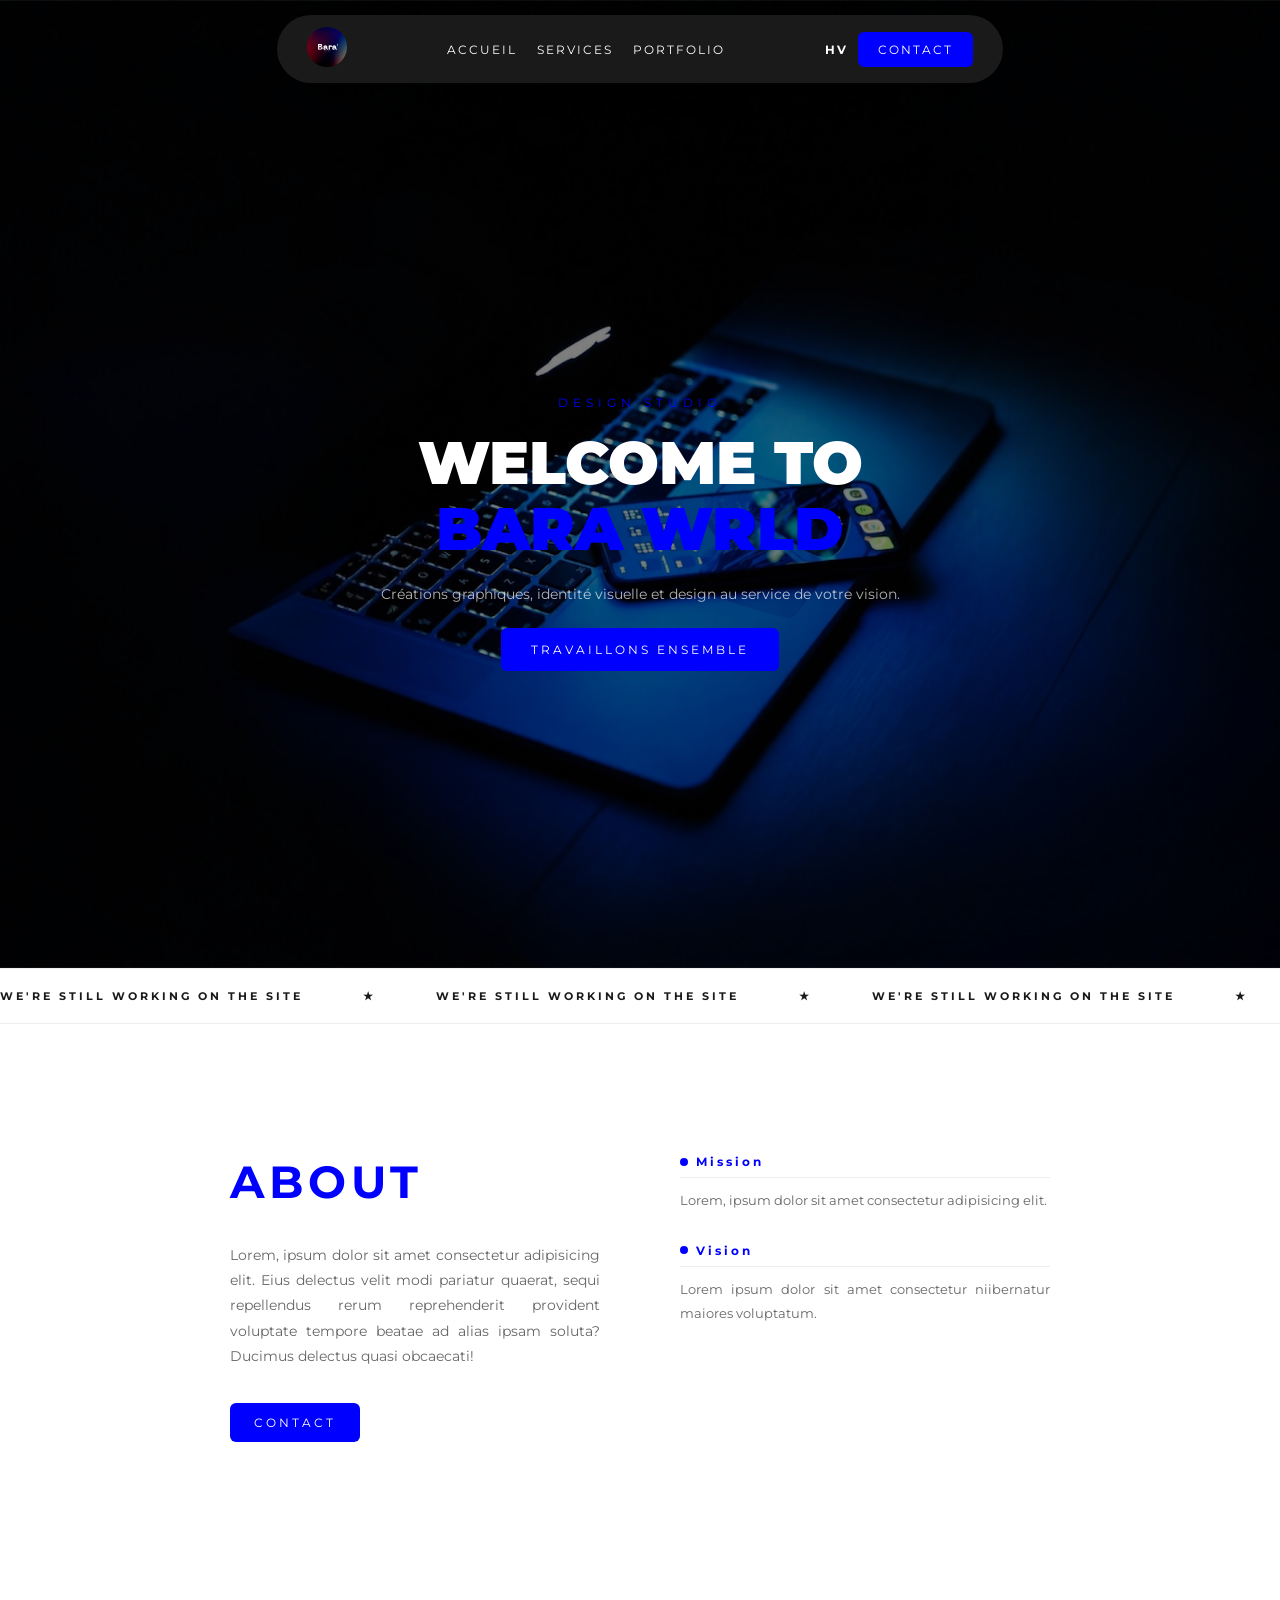
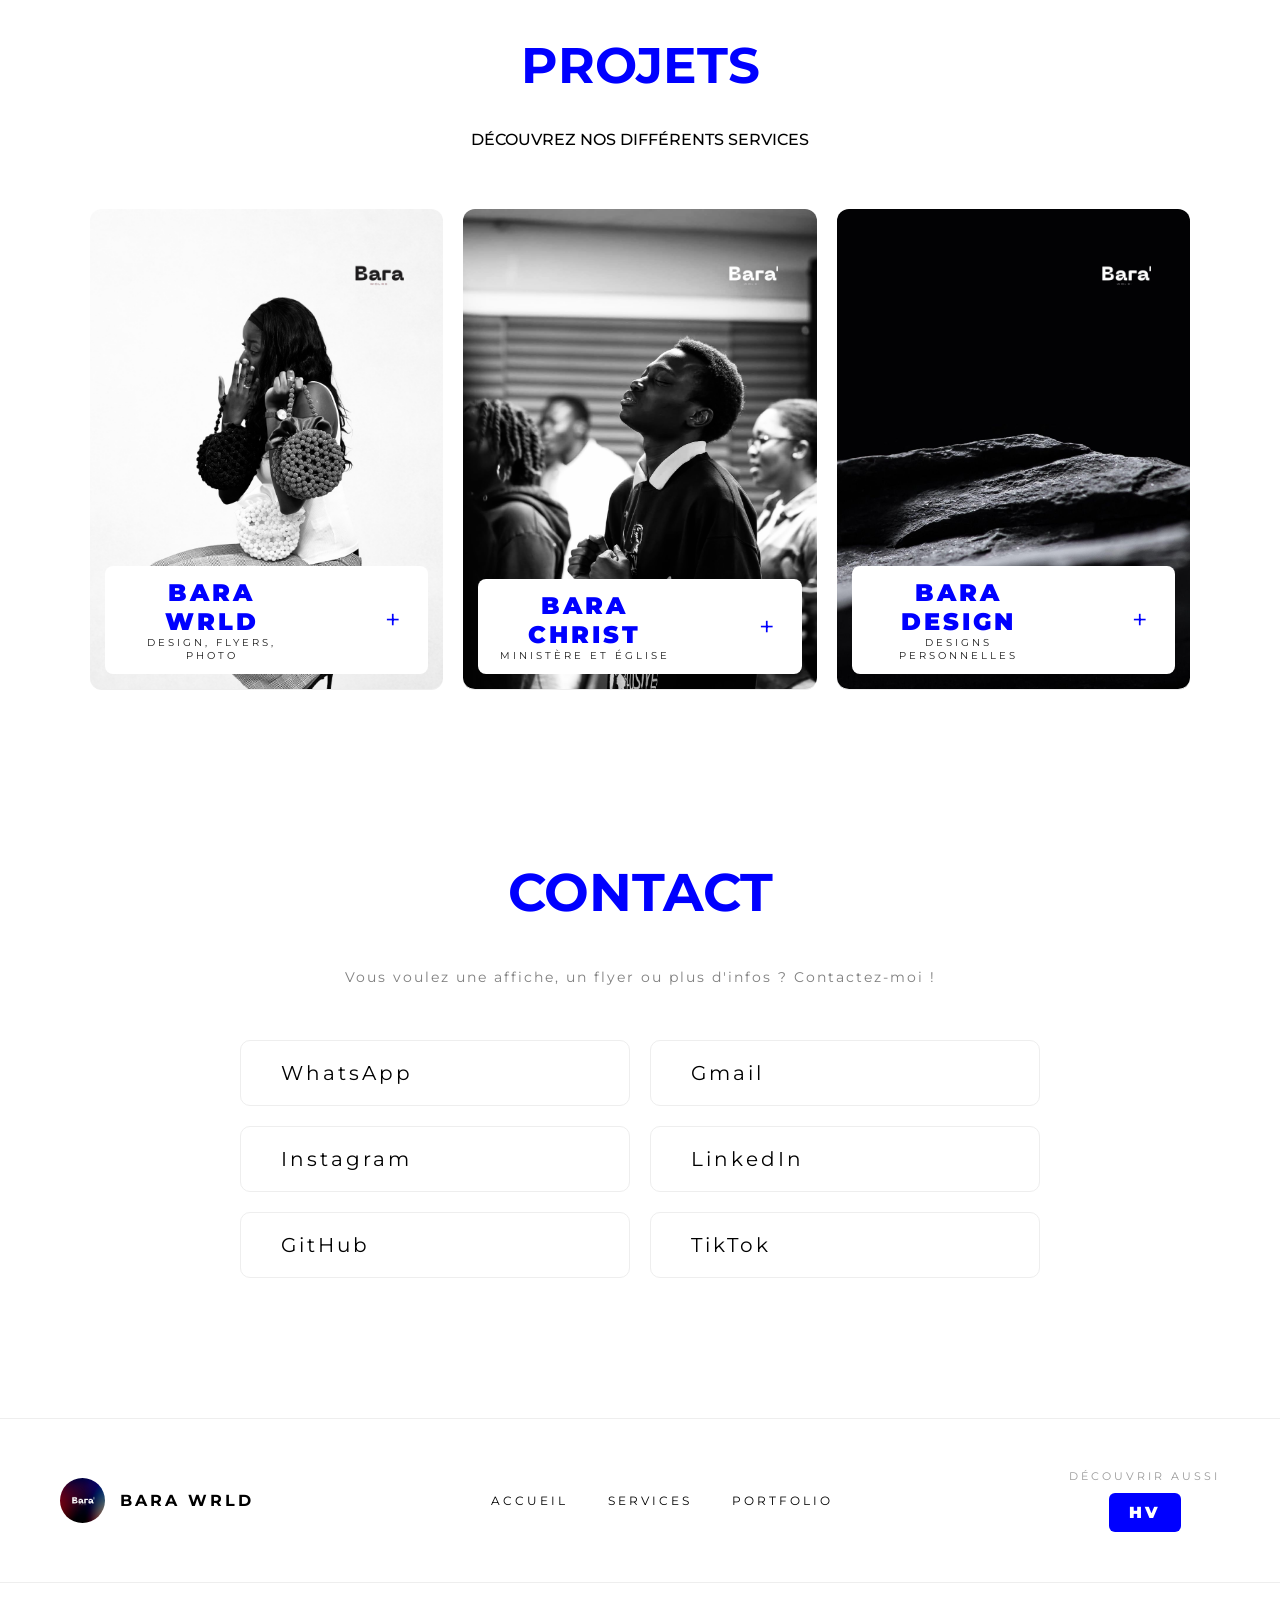
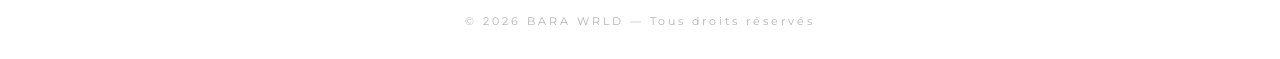
==== index.html @ fc86ab38 "ede" ====
<!DOCTYPE html>
<html lang="en">
<head>
    <meta charset="UTF-8">
    <meta name="viewport" content="width=device-width, initial-scale=1.0">
    <title>Document</title>
    <link rel="stylesheet" href="style.css">

    <link rel="preconnect" href="https://fonts.googleapis.com">
<link rel="preconnect" href="https://fonts.gstatic.com" crossorigin>
<link href="https://fonts.googleapis.com/css2?family=Montserrat:ital,wght@0,100..900;1,100..900&display=swap" rel="stylesheet">
</head>
<body>
    <header>
        <div class="top">
            <div class="nav-links">
                <div class="logo">
                    <a href="index.html"> <img src="images/Logo BARA - 1.png" alt=""></a>
                </div>
                <div class="navi">
                <a href="">ACCUEIL</a>
                <a href="">SERVICES</a>
                <a href="">PORTFOLIO</a>
            </div>
                <div class="nav-actions">
                    <a href="" class="nav-hv">HV</a>
                    <a href="" class="nav-contact">CONTACT</a>
                </div>
            </div>
        </div>
        
        
        

    <div class="top1">
        <div class="hero-left">
            <p class="hero-tag">DESIGN STUDIO</p>
            <h1>WELCOME TO<br><span>BARA WRLD</span></h1>
            <p class="hero-desc">Créations graphiques, identité visuelle et design au service de votre vision.</p>
            <a href="" class="hero-btn">TRAVAILLONS ENSEMBLE</a>
        </div>
     
    </div>
    
    
    
    </header>
    <div class="working-wrapper">
        <div class="working">
            <h3>WE'RE STILL WORKING ON THE SITE</h3>
            <h3>★</h3>
            <h3>WE'RE STILL WORKING ON THE SITE</h3>
            <h3>★</h3>
            <h3>WE'RE STILL WORKING ON THE SITE</h3>
            <h3>★</h3>
            <h3>WE'RE STILL WORKING ON THE SITE</h3>
            <h3>★</h3>
        </div>
    </div>
    
    <main>

        <div class="about">
            <div class="about-left">
                <h1>ABOUT</h1>
                <p class="text">
                    Lorem, ipsum dolor sit amet consectetur adipisicing elit. Eius delectus velit modi 
                    pariatur quaerat, sequi repellendus rerum reprehenderit provident voluptate tempore 
                    beatae ad alias ipsam soluta? Ducimus delectus quasi obcaecati!
                </p>
                <a href="" class="hidden">CONTACT</a>
            </div>
        
            <div class="about-right">
                <div class="mission">
                    <h6><span></span> Mission</h6>
                    <p>Lorem, ipsum dolor sit amet consectetur adipisicing elit.</p>
                </div>
                <div class="vision">
                    <h6><span></span> Vision</h6>
                    <p>Lorem ipsum dolor sit amet consectetur niibernatur maiores voluptatum.</p>
                </div>
            </div>

            <div class="view"><a href="" class="">CONTACT</a>
        </div>
    </div>
  <div class="projets">
    <h1>PROJETS</h1>
    <h4>Découvrez nos différents services</h4>
    <div class="sections-bara">

        <div class="bara-item bara">
          <div class="info">
            <div>
              <h4>BARA WRLD</h4>
              <p>DESIGN, FLYERS, PHOTO</p>
            </div>
            <a href="world.html" style="text-decoration: none;"> <span>+</span></a>
          </div>
          <img src="images/Photoroom_20260610_233926.PNG" alt="logo blanc">
        </div>
      
        <div class="bara-item barachurch">
          <div class="info">
            <div>
              <h4>BARA CHRIST</h4>
              <p>MINISTÈRE ET ÉGLISE</p>
            </div>
            <a href="church.html" style="text-decoration: none;"> <span>+</span></a>
          </div>
          <img src="images/Photoroom_20260610_222126.PNG" alt="logo blanc">
        </div>
      
        <div class="bara-item baradesign">
          <div class="info">
            <div>
              <h4>BARA DESIGN</h4>
              <p>DESIGNS PERSONNELLES</p>
            </div>
            <a href="design.html" style="text-decoration: none;"> <span>+</span></a>
          </div>
          <img src="images/Photoroom_20260610_222126.PNG" alt="logo blanc">
        </div>
      
      </div>

</div>
    <section class="contact" style="margin-top: 100px;" id="contact">
        <div class="titre">
            <h1>CONTACT</h1>
            <p class="contact-intro">Vous voulez une affiche, un flyer ou plus d'infos ? Contactez-moi !</p>
        </div>
        <div class="contact-content">
            <a href="https://wa.me/221XXXXXXXXX" target="_blank" class="contact-link">
                <i class="fa-brands fa-whatsapp"></i>
                <span>WhatsApp</span>
            </a>
            <a href="mailto:ton@gmail.com" target="_blank" class="contact-link">
                <i class="fa-regular fa-envelope"></i>
                <span>Gmail</span>
            </a>
            <a href="https://instagram.com/toncompte" target="_blank" class="contact-link">
                <i class="fa-brands fa-instagram"></i>
                <span>Instagram</span>
            </a>
            <a href="https://linkedin.com/in/toncompte" target="_blank" class="contact-link">
                <i class="fa-brands fa-linkedin"></i>
                <span>LinkedIn</span>
            </a>
            <a href="https://github.com/hilarionv" target="_blank" class="contact-link">
                <i class="fa-brands fa-github"></i>
                <span>GitHub</span>
            </a>
            <a href="https://www.tiktok.com" target="_blank" class="contact-link">
                <i class="fa-brands fa-tiktok"></i>
                <span>TikTok</span>
            </a>
        </div>
    </section>
    

    
</main>
<footer>
    <div class="footer-top">
        <div class="footer-brand">
            <img src="images/Logo BARA - 1.png" alt="Bara">
            <h3>BARA WRLD</h3>
        </div>
        <div class="footer-nav">
            <a href="">ACCUEIL</a>
            <a href="">SERVICES</a>
            <a href="">PORTFOLIO</a>
        </div>
        <div class="footer-hv">
            <p>DÉCOUVRIR AUSSI</p>
            <a href="https://hilarionv.github.io/PORTFOLIO/" target="_blank" class="footer-hv-link">
                <span>HV</span>
            </a>
        </div>
    </div>
    <div class="footer-copy">
        <p>© 2026 BARA WRLD — Tous droits réservés</p>
    </div>
</footer>

    <script src="script.js"></script>
</body>
</html>
---- style.css ----
header {

  color: black;
  position: relative;
  background-image: url(Photoroom_20260611_084035.PNG);
  background-position: center;
  background-repeat: no-repeat;
  background-size: cover;
  margin: 0;
 

}
header::before {
    content: '';
    position: absolute;
    inset: 0;
    background-color: rgba(0,0,0,0.5);
    z-index: 1;
}


body {


    font-family: "Montserrat", sans-serif;
    margin: 0;
  
  }

  .top {
    display: flex;
    justify-content: center;
    align-items: center;
    padding: 15px 30px;
    position: relative;
    z-index: 2;
}

.navi {
    display: flex;
    justify-content: center;
    align-items: center;
    gap: 20px;
}

.nav-links {
    display: flex;
    align-items: center;
    gap: 100px;
    background-color: #1a1a1a;
    padding: 12px 30px;
    border-radius: 50px;
    justify-content: space-around;
}

.logo img {
    height: 40px;
    border-radius: 100%;
}

.nav-links a {
    text-decoration: none;
    color: white;
    font-size: 12px;
    letter-spacing: 2px;
}

.nav-links a:hover {
    color: blue;
}

.nav-actions {
    display: flex;
    gap: 10px;
    align-items: center;
}

.nav-hv {
    text-decoration: none;
    color: black;
    font-size: 13px;
    font-weight: 700;
    letter-spacing: 2px;
}

.nav-contact {
    text-decoration: none;
    padding: 10px 20px;
    background-color: blue;
    color: white;
    font-size: 12px;
    letter-spacing: 2px;
    border-radius: 6px;
}


.top1 {
    display: flex;
    flex-direction: column;
    align-items: center;
    text-align: center;
    padding: 30px;
    min-height: 90vh;
    justify-content: center;
    z-index: 2;
    position: relative;
}

.hero-left {
    display: flex;
    flex-direction: column;
    align-items: center;
    gap: 20px;
    max-width: 600px;
}


.hero-tag {
    color: blue;
    font-size: 12px;
    letter-spacing: 5px;
    margin: 0;
}

.hero-left h1 {
    font-size: 60px;
    font-weight: 900;
    margin: 0;
    line-height: 1.1;
    color: white;
}

.hero-left h1 span {
    color: blue;
}

.hero-desc {
    color: rgba(255,255,255,0.7);
    font-size: 14px;
    line-height: 1.8;
    margin: 0;
}

.hero-btn {
    text-decoration: none;
    padding: 14px 30px;
    background-color: blue;
    color: white;
    font-size: 12px;
    letter-spacing: 3px;
    border-radius: 6px;
    width: fit-content;
}



.voir-plus {
    text-decoration: none;
    color: blue;
    font-size: 12px;
    letter-spacing: 3px;
}

.working-wrapper {
    overflow: hidden;
    width: 100%;
    padding: 20px 0;
    border-top: 1px solid #eee;
    border-bottom: 1px solid #eee;
}

.working {
    display: flex;
    gap: 60px;
    animation: scroll-working 10s linear infinite;
    width: max-content;
}

.working h3 {
    color: #1a1a1a;
    font-size: 11px;
    letter-spacing: 3px;
    white-space: nowrap;
    margin: 0;
}

@keyframes scroll-working {
    0% { transform: translateX(0); }
    100% { transform: translateX(-50%); }
}

.about {
    display: flex;
    gap: 0;
    max-width: 900px;
    margin: 80px auto;
    border-radius: 16px;
    overflow: hidden;
    text-align: justify;
}

/* ── Colonne gauche ── */
.about-left {
    flex: 1;
    padding: 50px 40px;
    display: flex;
    flex-direction: column;
    gap: 20px;
}

.about-left h1 {
    font-size: 45px;
    letter-spacing: 5px;
    color: blue;
    margin: 0;
}

.about-left .text {
    font-size: 14px;
    line-height: 1.8;
    color: rgba(0, 0, 0, 0.6);
}

.about-left a {
    text-decoration: none;
    color: white;
    background-color: blue;
    font-size: 12px;
    letter-spacing: 3px;
    padding: 12px 24px;
    border-radius: 6px;
    width: fit-content;
}

/* ── Colonne droite ── */
.about-right {
    flex: 1;
    padding: 50px 40px;
    display: flex;
    flex-direction: column;
    gap: 30px;
}

.mission, .vision {
    display: flex;
    flex-direction: column;
    gap: 10px;
}

.mission h6, .vision h6 {
    font-size: 12px;
    letter-spacing: 3px;
    color: blue;
    margin: 0;
    display: flex;
    align-items: center;
    gap: 8px;
    border-bottom: 1px solid #eee;
    padding-bottom: 8px;
}

/* Point décoratif sur les titres */
.mission h6 span, .vision h6 span {
    width: 8px;
    height: 8px;
    background-color: blue;
    border-radius: 50%;
    display: inline-block;
    flex-shrink: 0;
}

.mission p, .vision p {
    font-size: 13px;
    line-height: 1.9;
    color: rgba(0, 0, 0, 0.6);
    margin: 0;
}
.projets {
    display: flex;
    justify-content: center;
    align-self: center;
    flex-direction: column;
    padding: 30px;
    text-align: center;
}

.projets h1 {
    font-size: 50px;
color: blue;
}

.projets h4 {
 font-weight: 500;
margin-top: 0px;
margin-bottom: 60px;
text-transform: uppercase;
}

/* ── Conteneur principal ── */
.sections-bara {
    display: flex;
    gap: 20px;
    padding: 0 60px;
}

/* ── Style commun aux 3 cartes ── */
.bara-item {
    flex: 1;
    height: 400px;
    display: flex;
    justify-content: space-between;
    align-items: center;
    padding: 40px 60px;
    border-bottom: 1px solid #eee;
    cursor: pointer;
    transition: background-color 0.3s;
    margin-bottom: 40px;
    width: 80%;
    position: relative;
    background-size: cover;
    background-position: center;
    border-radius: 12px; /* ou la valeur que tu veux */
    overflow: hidden; /* ← ça force le ::before et l'image à respecter les coins arrondis */

}

/* Overlay sombre */
.bara-item::before {
    content: '';
    position: absolute;
    inset: 0;
   
}

.bara-item:hover {
    background-color: #f5f5f5;
}

/* ── Images de fond spécifiques ── */
.bara      { background-image: url('images/IMG_2752.jpg'); }
.barachurch { background-image: url('images/f4ebdd49-1372-4c8f-9773-3c4ffc8bb5b9.jpg'); }
.baradesign { background-image: url('images/IMG_4699.JPG'); }

.info {
    position: absolute;
    bottom: 15px;
    left: 15px;
    right: 15px;
    z-index: 2;
    display: flex;
    flex-direction: row; /* ← vérifie que c'est row et pas column */
    justify-content: space-between;
    align-items: center;
    padding: 12px 15px;
    border-radius: 8px;
    gap: 70px;
    background-color: white;
}

.info h4 {
    font-size: 24px;
    font-weight: 900;
    margin: 0;
    letter-spacing: 3px;
    color: blue;
}

.info p {
    font-size: 10px;
    letter-spacing: 3px;
    color: #1a1a1a; /* ← était rgba(255,255,255,0.7) */
    margin: 0;
}

.info span {
    font-size: 27px;
    color: blue;
    background-color: white;
    border-radius: 50%;
    width: 40px;
    height: 40px;
    display: flex;
    align-items: center;
    justify-content: center;
    flex-shrink: 0;
}

.bara-item img {
    position: absolute;
    top: 15px;
    right: 15px;
    z-index: 2;

    height: 100px; /* ajuste selon la taille de ton logo */
}






















.titre {
    text-align: center;
    font-size: 35px;
    color: blue;
}

.contact-intro {
    color: rgba(0,0,0,0.5);
    font-size: 14px;
    letter-spacing: 2px;
    margin-top: 10px;
}

.contact-content {
    display: grid;
    grid-template-columns: 1fr 1fr;
    gap: 20px;
    padding: 40px 100px;
    max-width: 800px;
    margin: 0 auto;
}

.contact-link {
    display: flex;
    align-items: center;
    gap: 20px;
    text-decoration: none;
    color: black;
    font-size: 20px;
    letter-spacing: 3px;
    border: 1px solid #eee;
    padding: 20px;
    border-radius: 10px;
    transition: all 0.3s;
}

.contact-link:hover {
    border-color: blue;
    color: blue;
}

.contact-link i {
    color: blue;
    font-size: 28px;
}
footer {
    border-top: 1px solid #eee;
    margin-top: 100px;
}

.footer-top {
    display: flex;
    justify-content: space-between;
    align-items: center;
    padding: 50px 60px;
}

.footer-brand {
    display: flex;
    align-items: center;
    gap: 15px;
}

.footer-brand img {
    height: 45px;
    border-radius: 100%;
}

.footer-brand h3 {
    font-size: 16px;
    letter-spacing: 3px;
    margin: 0;
}

.footer-nav {
    display: flex;
    gap: 40px;
}

.footer-nav a {
    text-decoration: none;
    color: black;
    font-size: 12px;
    letter-spacing: 3px;
    transition: color 0.3s;
}

.footer-nav a:hover {
    color: blue;
}

.footer-hv {
    display: flex;
    flex-direction: column;
    align-items: center;
    gap: 10px;
}

.footer-hv p {
    color: rgba(0,0,0,0.4);
    font-size: 11px;
    letter-spacing: 3px;
    margin: 0;
}

.footer-hv-link {
    text-decoration: none;
    background-color: blue;
    color: white;
    padding: 10px 20px;
    border-radius: 6px;
    font-size: 16px;
    font-weight: 900;
    letter-spacing: 3px;
}

.footer-copy {
    text-align: center;
    padding: 20px;
    color: rgba(0,0,0,0.3);
    font-size: 11px;
    letter-spacing: 3px;
    border-top: 1px solid #eee;
}

.view a{
  
    text-decoration: none;
    color: white;
    background-color: blue;
    font-size: 12px;
    letter-spacing: 3px;
    padding: 12px 24px;
    border-radius: 6px;
    width: fit-content;

}

.view {
    display: none;
    margin-bottom: 70px;
}




@media (max-width: 768px) {

    .hidden {
        display: none;
    }

    .view {
       display: block;
    }

    /* ── Nav ── */
  .navi {
    display: none;
  }

    .top {
        justify-content: space-between;
        padding: 15px 20px;
    }

    /* ── Hero ── */
    .hero-left h1 {
        font-size: 36px;
    }

    /* ── About ── */
    .about {
        flex-direction: column;
        margin: 40px 20px;
        text-align: center;
    }

    .about-left, .about-right {
        padding: 30px 20px;
    }

    /* ── Cartes projets ── */
    .sections-bara {
        flex-direction: column;
        padding: 0 20px;
    }

    .bara-item {
       
        height: 800px;
    }

    .info h4 {
        font-size: 18px;
    }

    /* ── Contact ── */
    .contact-content {
        grid-template-columns: 1fr;
        padding: 20px;
    }

    /* ── Footer ── */
    .footer-top {
        flex-direction: column;
        gap: 30px;
        padding: 30px 20px;
        text-align: center;
    }

    .footer-nav {
        flex-wrap: wrap;
        justify-content: center;
        gap: 20px;
    }

    .mission h6, .vision h6 {
    text-align: center;
    }
    
    /* Point décoratif sur les titres */
    .mission h6 span, .vision h6 span {
     text-align: center;
    }
}
@media (max-width: 768px) {
    .bara-item {
        width: 100%;
        min-height: 370px; /* ← min-height au lieu de height */
        height: auto;
        padding: 20px;
    }



}
@media (max-width: 768px) {
    .nav-links {
        position: absolute;
    
      top: 10px;
      left: 10px;
      right: 10px;
        border-radius: 12px;
        justify-content: space-between;
     
    }

    .mission , 
    .vision {
        align-items: center;
    }

    .projets h1 {
        font-size: 38px; /* était 50px */
    }
    
    .titre h1 {
        font-size: 38px; /* était 35px, ajuste selon ton goût */
    }
}

@media (max-width: 768px) {
    .sections-bara {
        flex-direction: column;
        padding: 0 15px;
        box-sizing: border-box;
        width: 100%;
    }

    .bara-item {
        width: 100% !important;
        box-sizing: border-box;
    }
}






.galerie {
    columns: 3;
    column-gap: 15px;
    padding: 40px 60px;
}

.galerie img {
    width: 100%;
    margin-bottom: 15px;
    border-radius: 8px;
    break-inside: avoid;
    display: block;
}

.galerie img:hover {
    opacity: 0.85;
    cursor: pointer;
}

@media (max-width: 768px) {
    .galerie {
        columns: 2;
        padding: 20px;
    }
}

@media (max-width: 480px) {
    .galerie {
        columns: 2;
    }
}
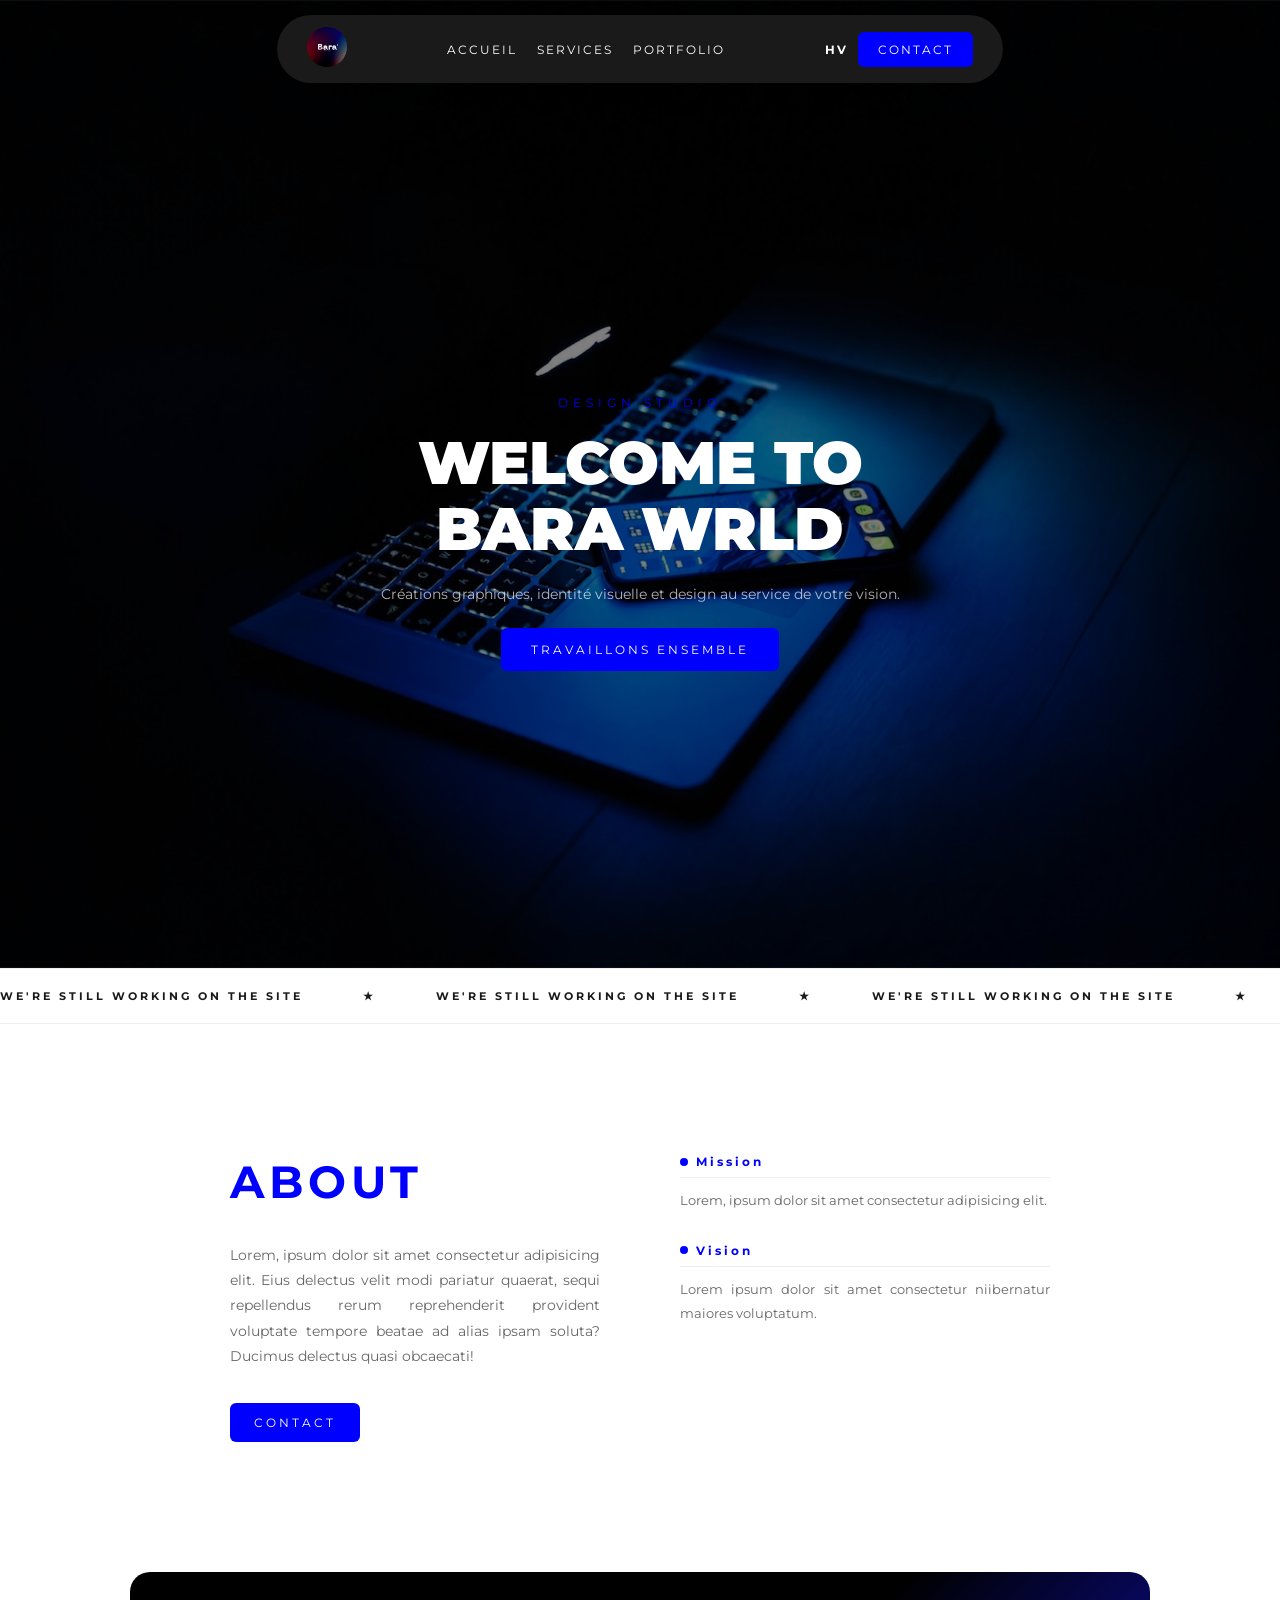
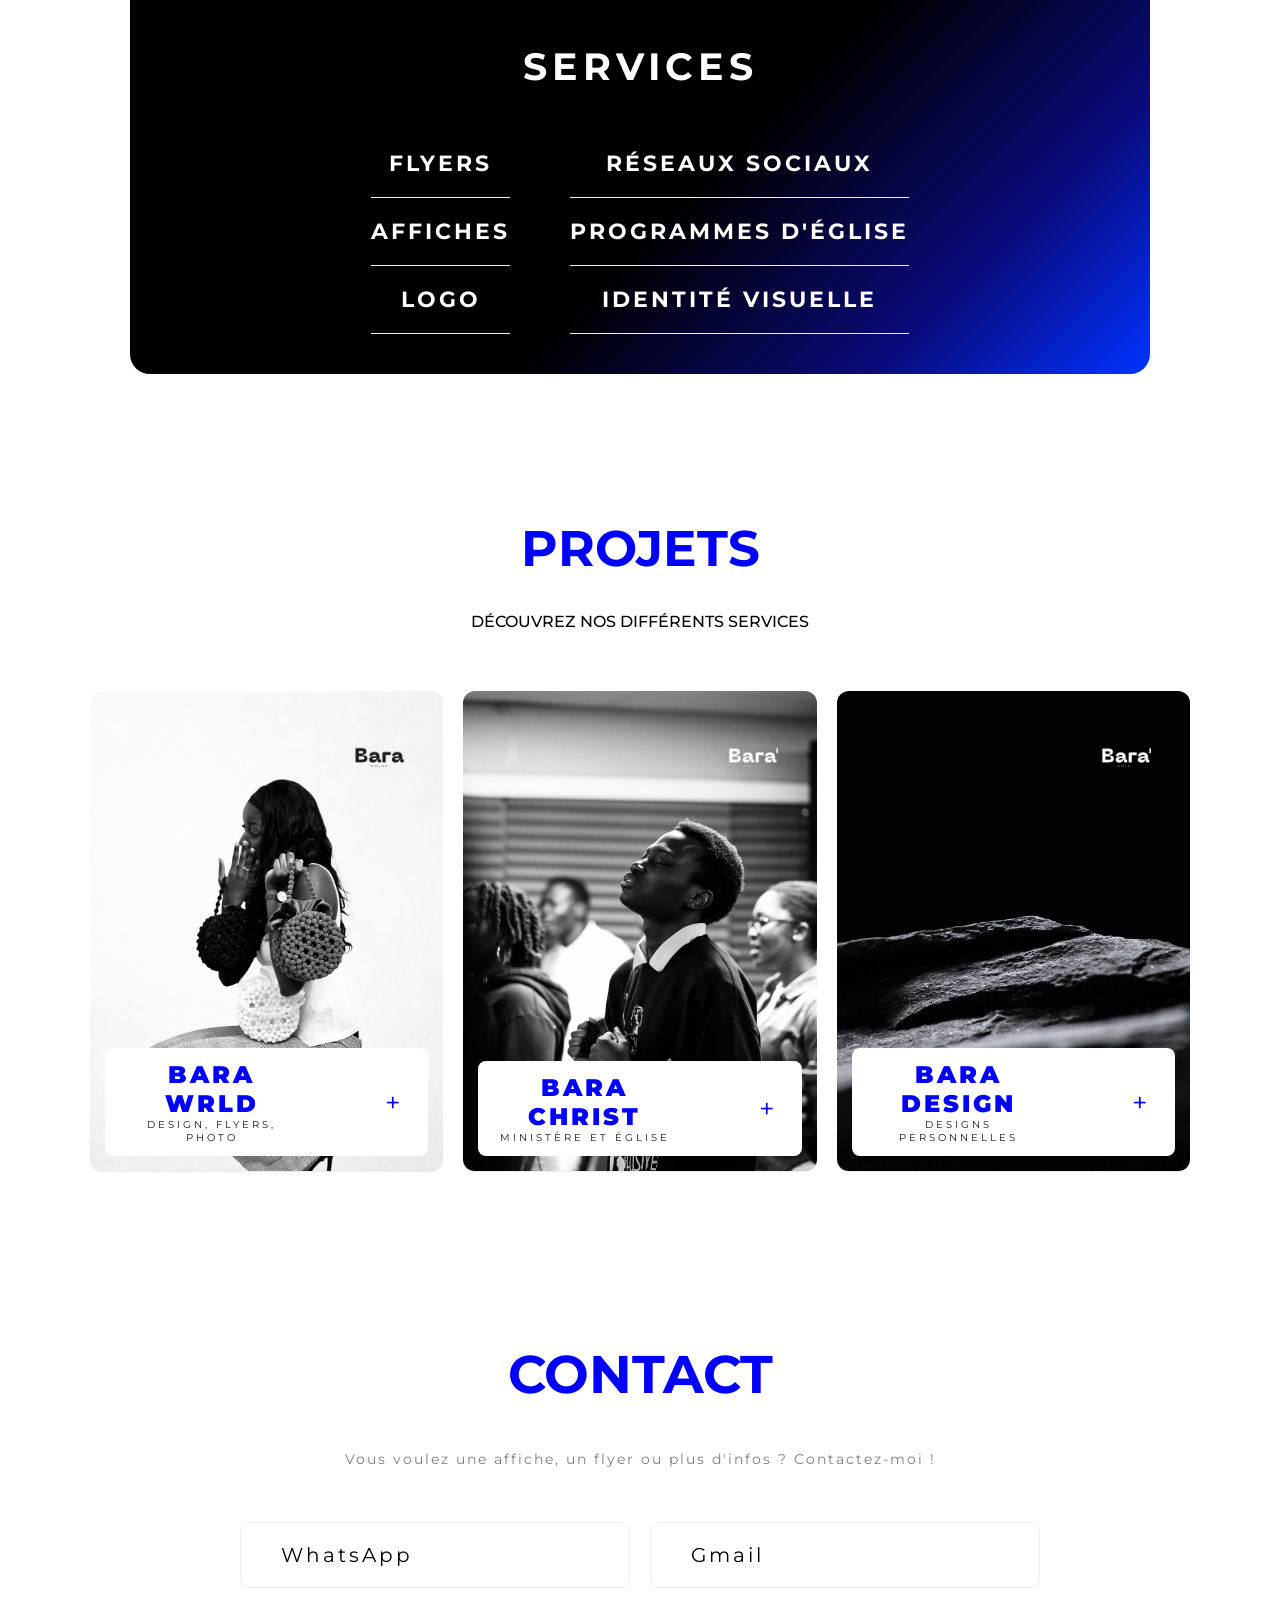
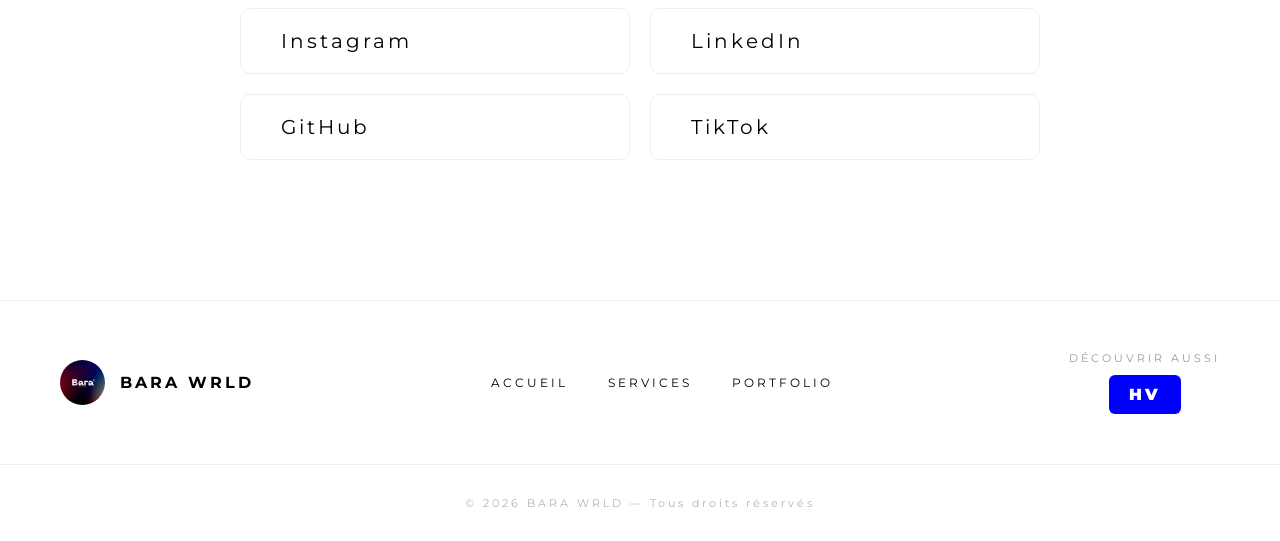
==== commit 83d58116: "ererererer" ====
--- a/index.html
+++ b/index.html
@@ -4,7 +4,8 @@
     <meta charset="UTF-8">
     <meta name="viewport" content="width=device-width, initial-scale=1.0">
     <title>Document</title>
-    <link rel="stylesheet" href="style.css">
+  
+    <link rel="stylesheet" href="style.css?v=3">
 
     <link rel="preconnect" href="https://fonts.googleapis.com">
 <link rel="preconnect" href="https://fonts.gstatic.com" crossorigin>
@@ -35,7 +36,7 @@
     <div class="top1">
         <div class="hero-left">
             <p class="hero-tag">DESIGN STUDIO</p>
-            <h1>WELCOME TO<br><span>BARA WRLD</span></h1>
+            <h1>WELCOME TO<br>BARA WRLD</h1>
             <p class="hero-desc">Créations graphiques, identité visuelle et design au service de votre vision.</p>
             <a href="" class="hero-btn">TRAVAILLONS ENSEMBLE</a>
         </div>
@@ -85,7 +86,23 @@
             <div class="view"><a href="" class="">CONTACT</a>
         </div>
     </div>
-  <div class="projets">
+
+    <section class="liste-services">
+        <h1>SERVICES</h1>
+        <ul>
+            <div>
+            <li>Flyers</li>
+            <li>Affiches</li>
+            <li>Logo</li>
+        </div>
+        <div>
+            <li>Réseaux sociaux</li>
+            <li>Programmes d'église</li>
+            <li>Identité visuelle</li>
+        </div>
+        </ul>
+    </section>
+  <div class="projets" id="projets">
     <h1>PROJETS</h1>
     <h4>Découvrez nos différents services</h4>
     <div class="sections-bara">
--- a/style.css
+++ b/style.css
@@ -729,4 +729,134 @@
     .galerie {
         columns: 2;
     }
-}
+
+    .about-right{
+        display: none;
+    }
+}
+.services {
+    display: flex;
+    flex-direction: column;
+    gap: 40px;
+    padding: 60px;
+    max-width: 900px;
+    margin: 0 auto;
+}
+
+.service-item {
+    display: flex;
+    align-items: center;
+    gap: 40px;
+    border-bottom: 1px solid #eee;
+    padding-bottom: 40px;
+}
+
+.service-item img {
+    width: 200px;
+    height: 210px;
+    object-fit: cover;
+    border-radius: 10px;
+    flex-shrink: 0;
+}
+
+.service-text h3 {
+    font-size: 22px;
+    letter-spacing: 3px;
+    color: blue;
+    margin: 0 0 10px 0;
+}
+
+.service-text p {
+    font-size: 13px;
+    line-height: 1.8;
+    color: rgba(0, 0, 0, 0.6);
+    margin: 0;
+}
+
+.retour {
+    position: fixed;
+    right: 10px;
+    bottom: 25px;
+    background-color: black;
+    width: 28px;
+    height: 28px;
+    display: flex;
+    align-items: center;
+    justify-content: center;
+    border-radius: 100%;
+}
+
+.retour a {
+
+ text-decoration: none;
+}
+
+
+.liste-services {
+    max-width: 900px;
+    margin: 80px auto;
+    padding: 40px 60px;
+    background: #020024;
+    background: linear-gradient(135deg, 
+    #000000 0%, 
+    #000000 55%, 
+    #0a0a7a 80%, 
+    #0033ff 100%
+);
+    border-radius: 20px;
+   
+}
+
+.liste-services h1 {
+    font-size: 38px;
+    color: white;
+    letter-spacing: 5px;
+    margin-bottom: 40px;
+    text-align: center;
+}
+
+.liste-services ul {
+    list-style: none;
+    padding: 0;
+    margin: 0;
+    display: flex;
+   gap: 60px;
+   justify-content: center;
+   align-items: center;
+   text-align: center;
+}
+
+.liste-services ul li {
+    font-size: 22px;
+    font-weight: 700;
+    letter-spacing: 3px;
+    text-transform: uppercase;
+    padding: 20px 0;
+    border-bottom: 1px solid #eee;
+    cursor: default;
+    transition: color 0.3s;
+    color: white;
+}
+
+.liste-services ul li:hover {
+    color: blue;
+}
+
+
+
+
+@media (max-width: 768px) {
+    .liste-services {
+        margin: 40px 15px;
+        padding: 30px 20px;
+        border-radius: 12px;
+    }
+
+
+    .liste-services ul li {
+      
+        font-size: 12px;
+        letter-spacing: 2px;
+        padding: 15px 0;
+    }
+}
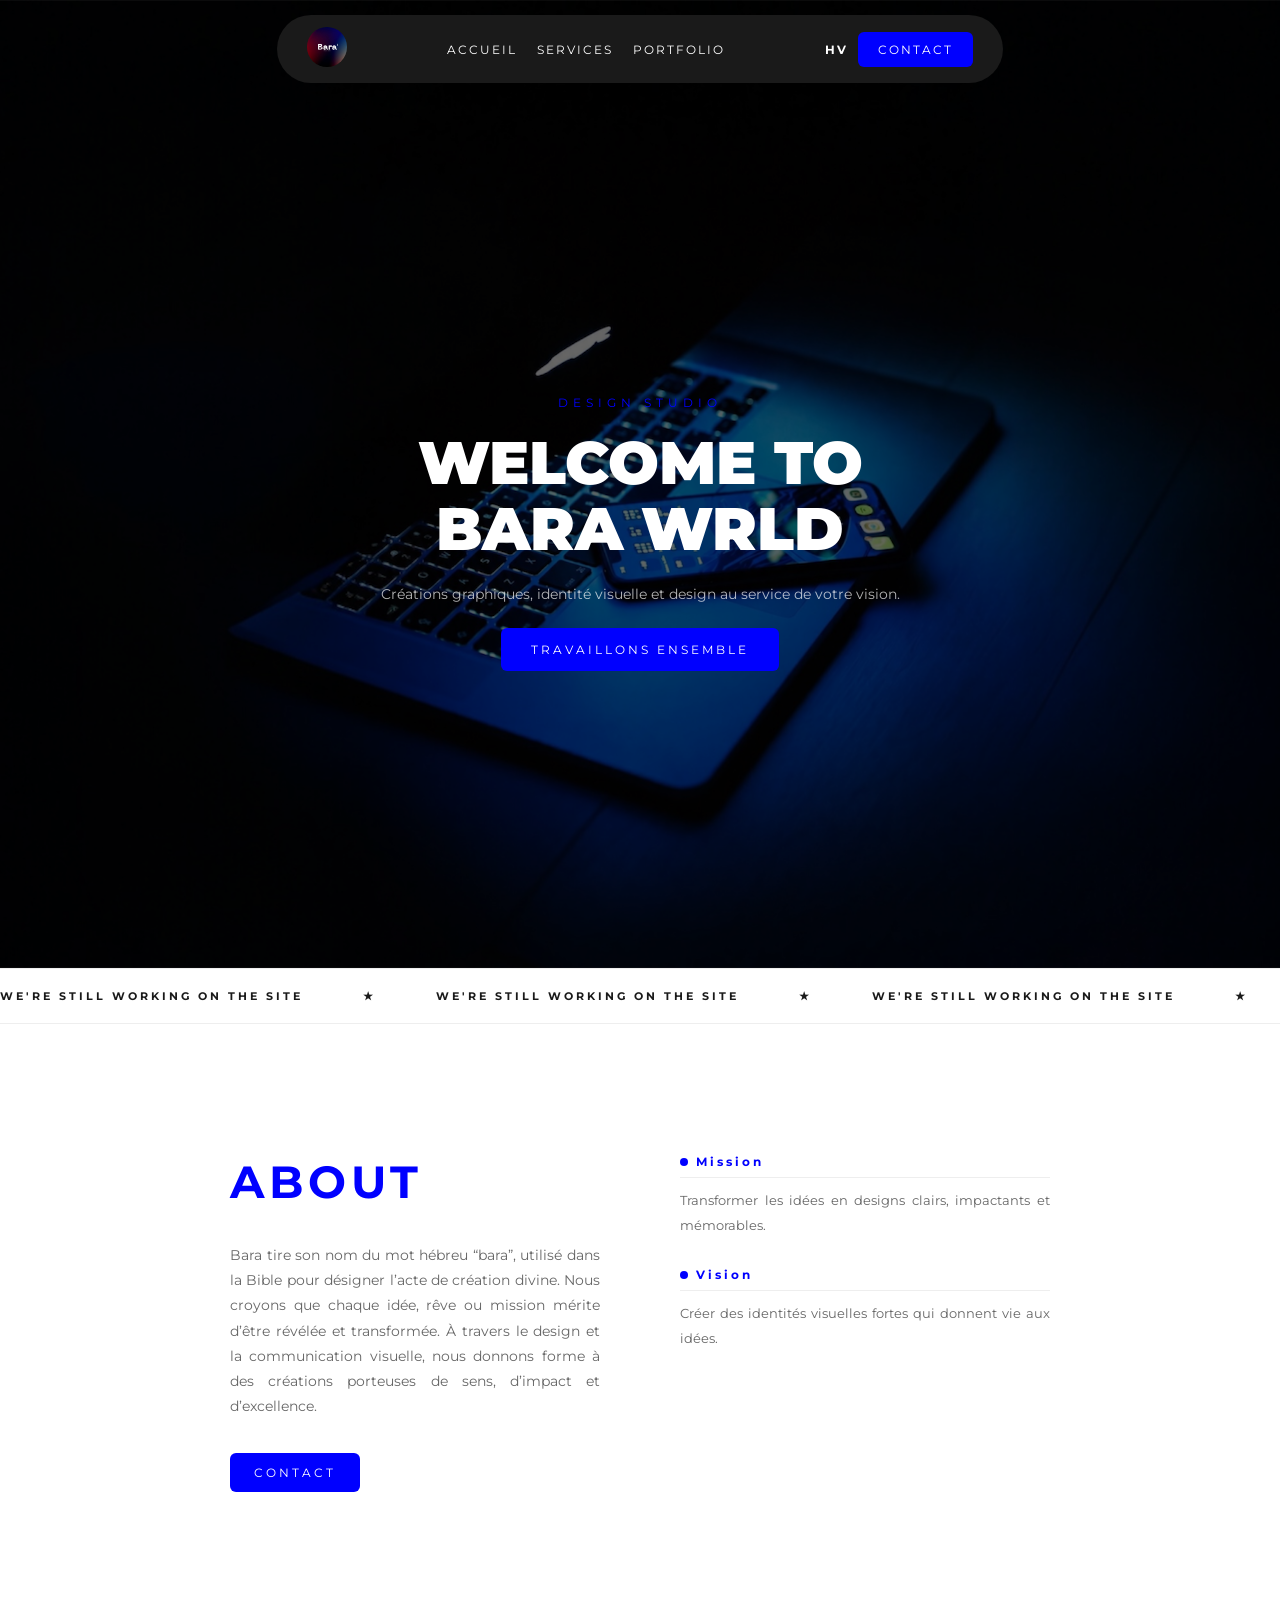
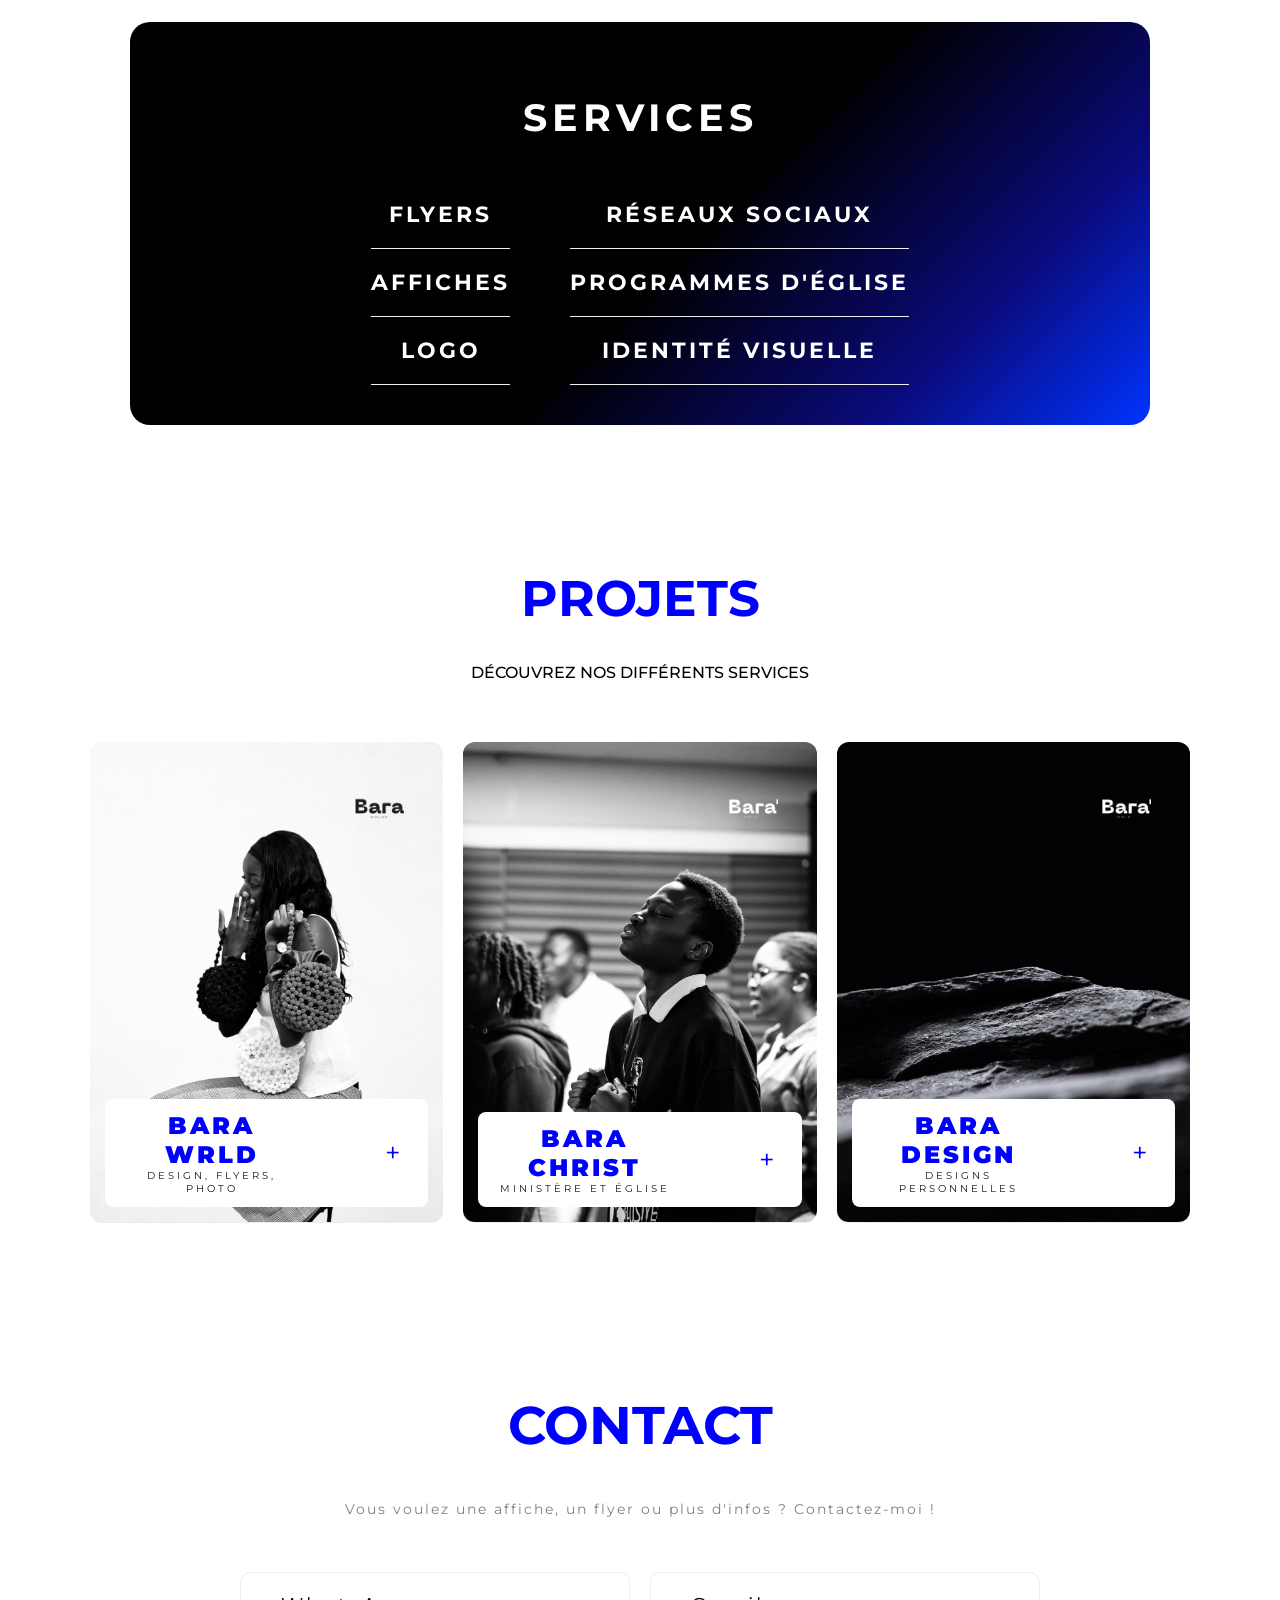
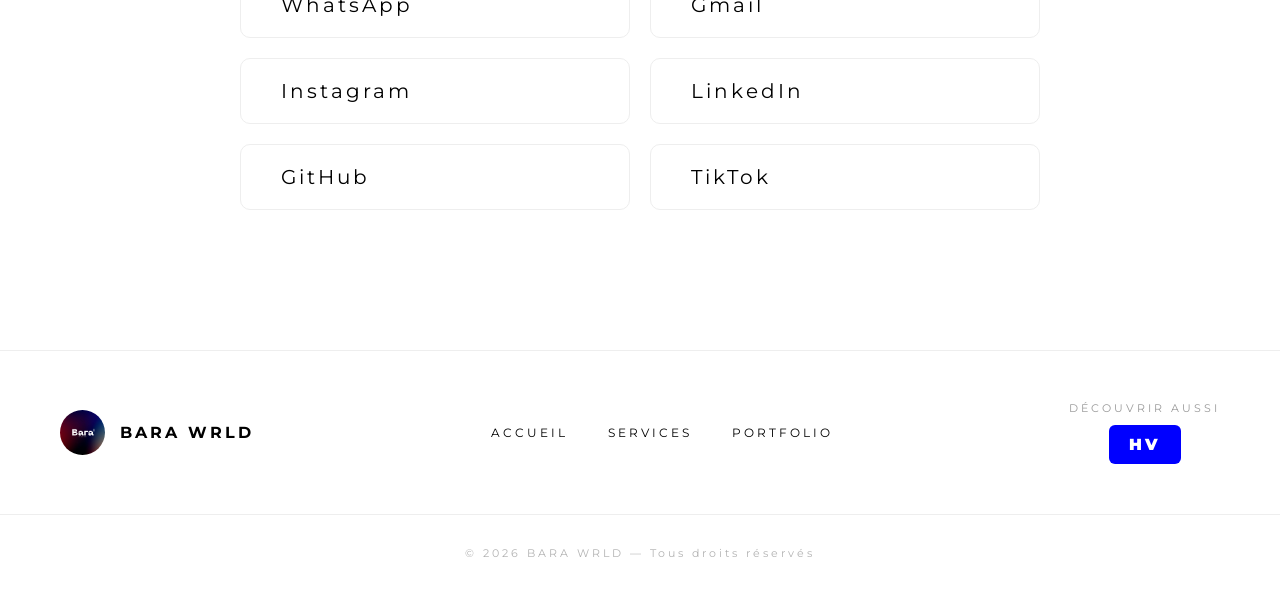
==== commit aad4cfa4: "Update index.html" ====
--- a/index.html
+++ b/index.html
@@ -5,7 +5,7 @@
     <meta name="viewport" content="width=device-width, initial-scale=1.0">
     <title>Document</title>
   
-    <link rel="stylesheet" href="style.css?v=3">
+    <link rel="stylesheet" href="style.css?v=4">
 
     <link rel="preconnect" href="https://fonts.googleapis.com">
 <link rel="preconnect" href="https://fonts.gstatic.com" crossorigin>
@@ -65,9 +65,11 @@
             <div class="about-left">
                 <h1>ABOUT</h1>
                 <p class="text">
-                    Lorem, ipsum dolor sit amet consectetur adipisicing elit. Eius delectus velit modi 
-                    pariatur quaerat, sequi repellendus rerum reprehenderit provident voluptate tempore 
-                    beatae ad alias ipsam soluta? Ducimus delectus quasi obcaecati!
+                 Bara tire son nom du mot hébreu “bara”, utilisé dans la Bible pour désigner l’acte de création divine.
+
+Nous croyons que chaque idée, rêve ou mission mérite d’être révélée et transformée.
+
+À travers le design et la communication visuelle, nous donnons forme à des créations porteuses de sens, d’impact et d’excellence.
                 </p>
                 <a href="" class="hidden">CONTACT</a>
             </div>
@@ -75,11 +77,11 @@
             <div class="about-right">
                 <div class="mission">
                     <h6><span></span> Mission</h6>
-                    <p>Lorem, ipsum dolor sit amet consectetur adipisicing elit.</p>
+                    <p> Transformer les idées en designs clairs, impactants et mémorables. </p>
                 </div>
                 <div class="vision">
                     <h6><span></span> Vision</h6>
-                    <p>Lorem ipsum dolor sit amet consectetur niibernatur maiores voluptatum.</p>
+                    <p>   Créer des identités visuelles fortes qui donnent vie aux idées.</p>
                 </div>
             </div>
 
--- a/style.css
+++ b/style.css
@@ -16,7 +16,7 @@
     content: '';
     position: absolute;
     inset: 0;
-    background-color: rgba(0,0,0,0.5);
+    background-color: rgba(0,0,0,0.6);
     z-index: 1;
 }
 
@@ -859,4 +859,26 @@
         letter-spacing: 2px;
         padding: 15px 0;
     }
+}
+
+
+@media (max-width: 768px) {
+    .services {
+        padding: 30px 20px;
+    }
+
+    .service-item {
+        flex-direction: column;
+        align-items: flex-start;
+        gap: 20px;
+    }
+
+    .service-item img {
+        width: 100%;
+        height: 200px;
+    }
+
+    .service-text h3 {
+        font-size: 18px;
+    }
 }
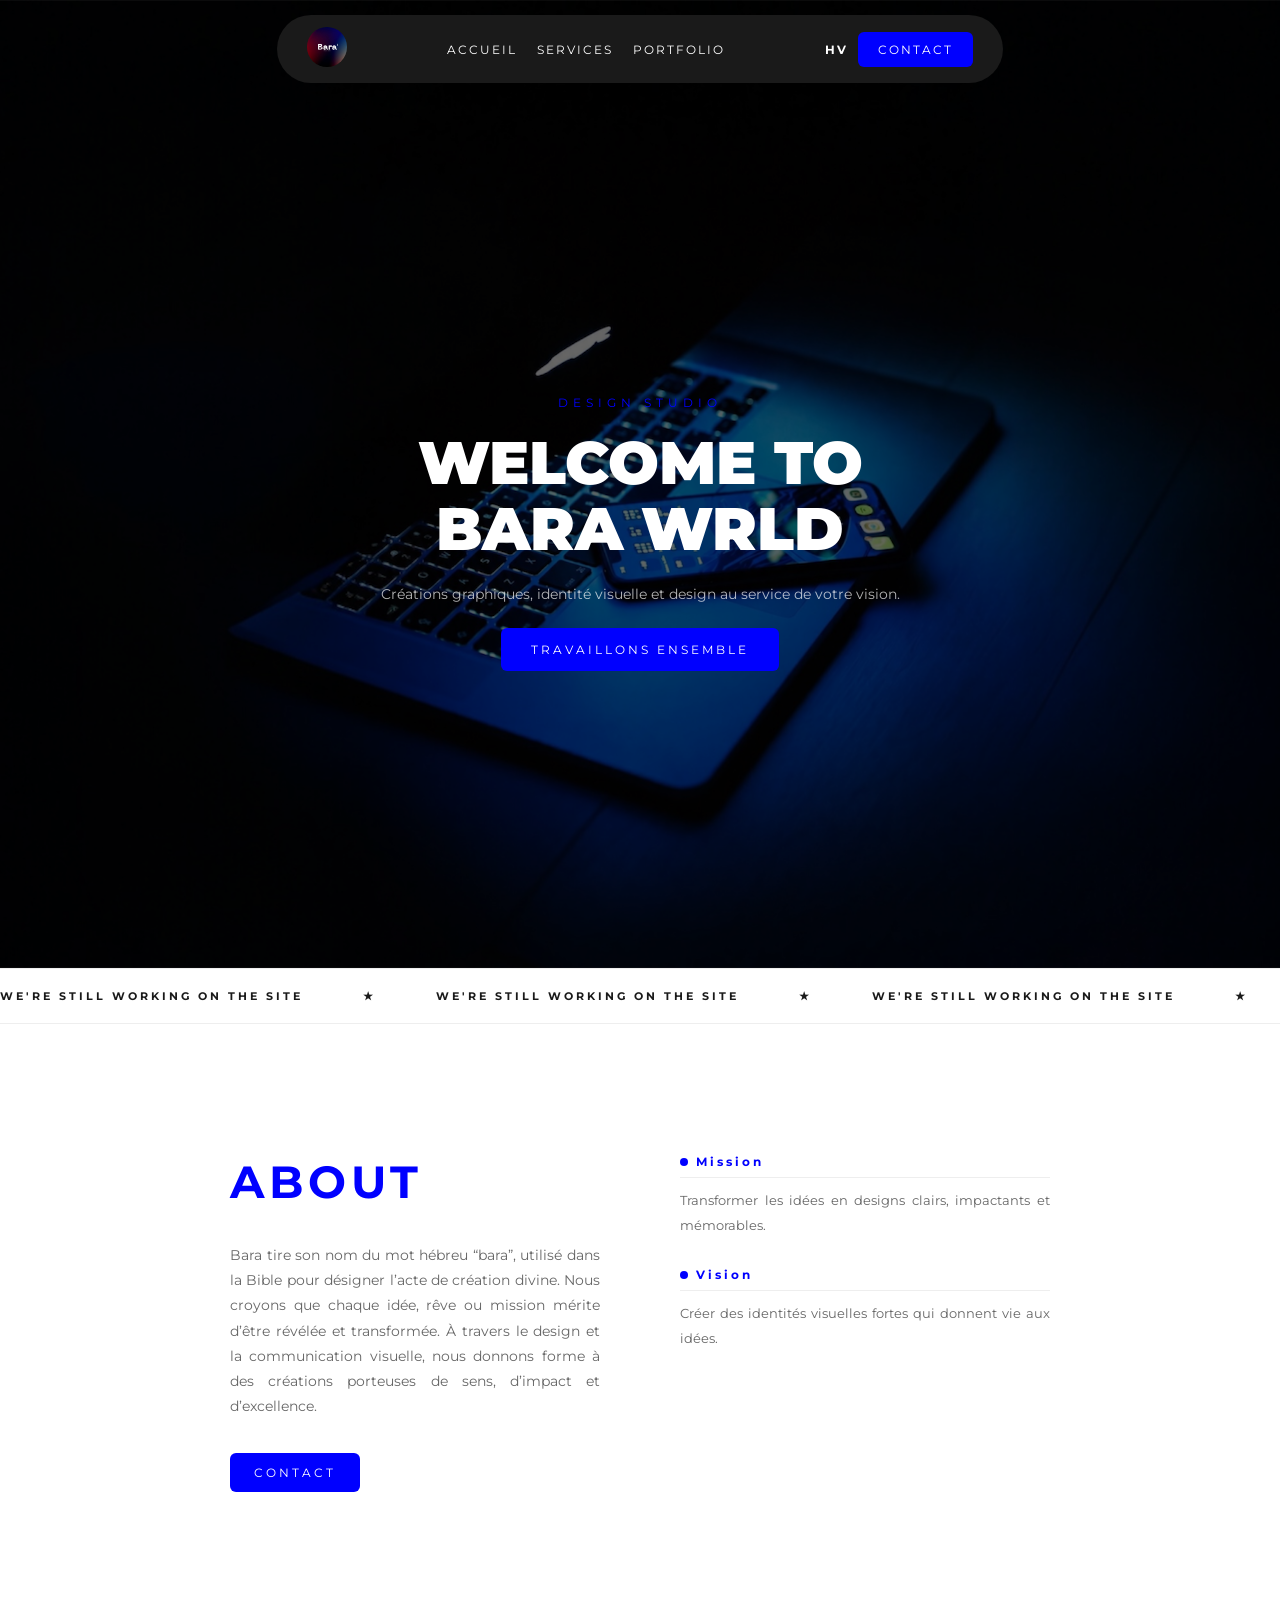
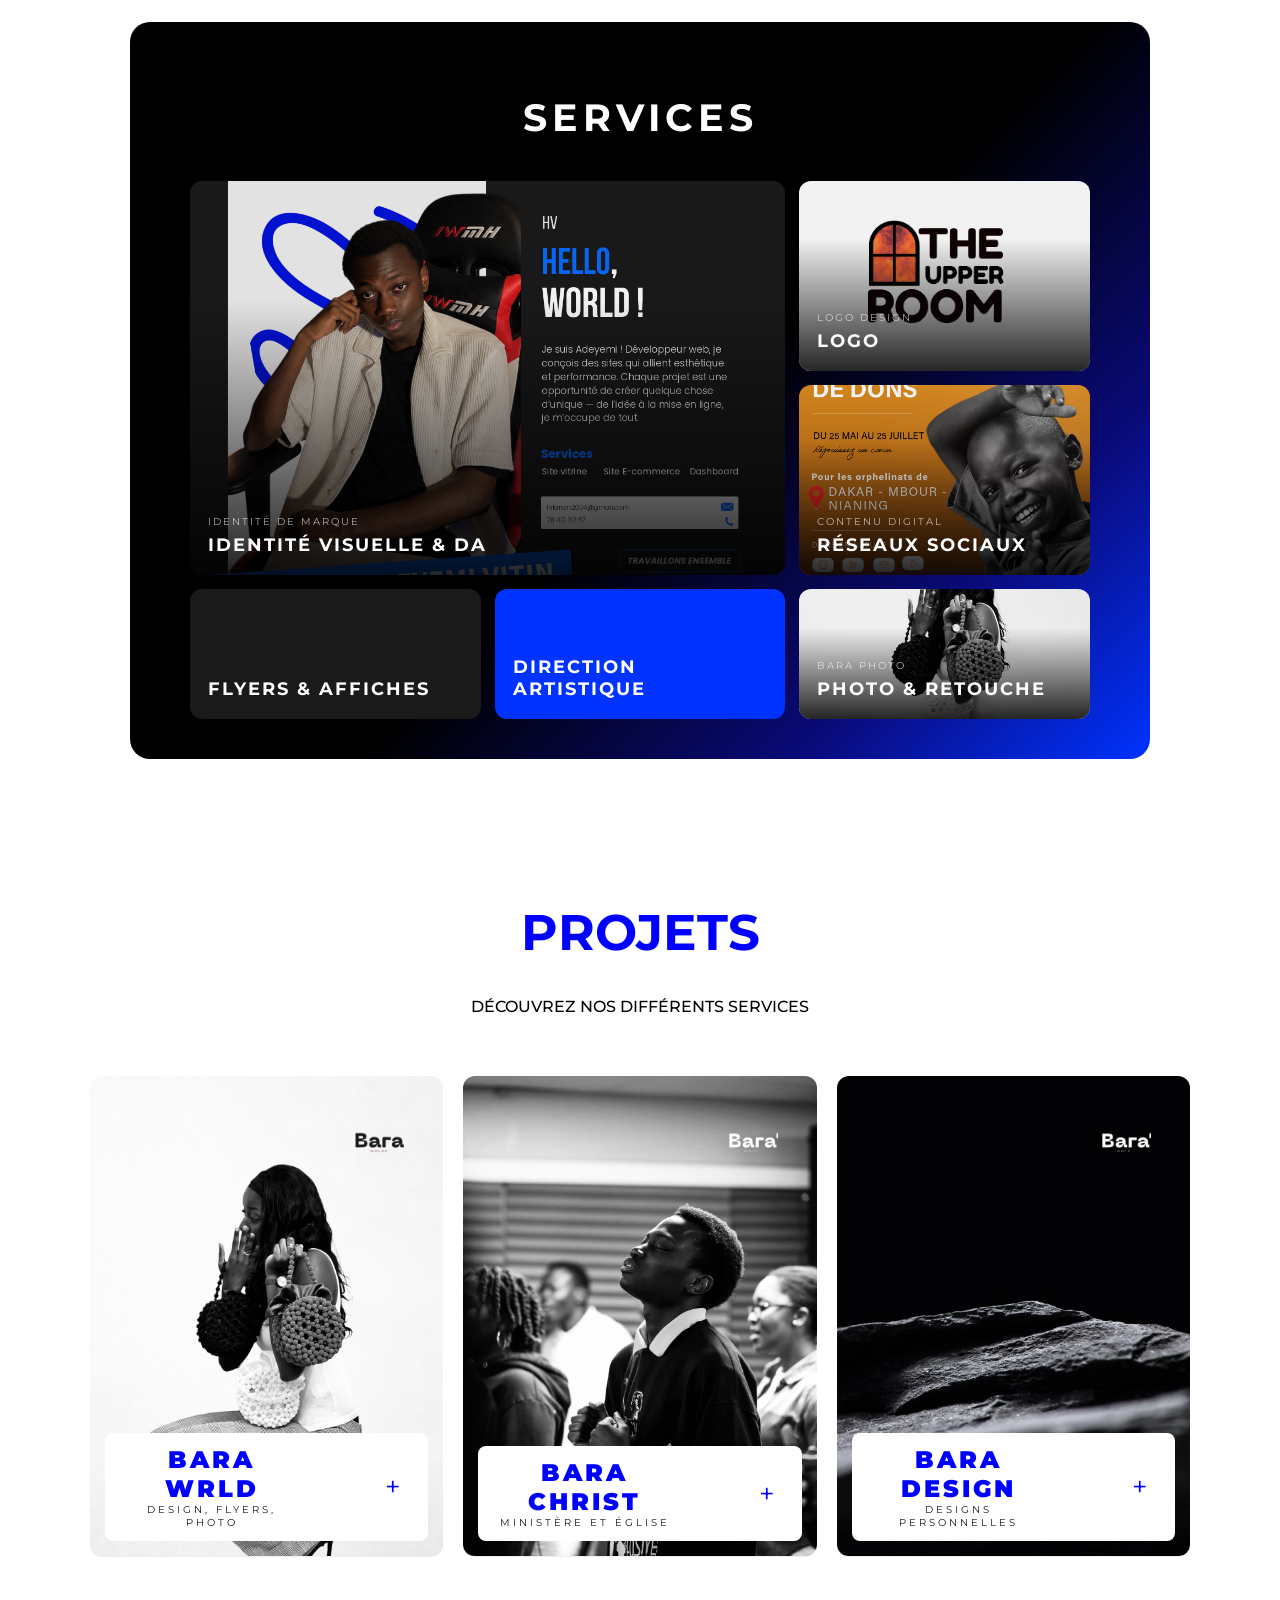
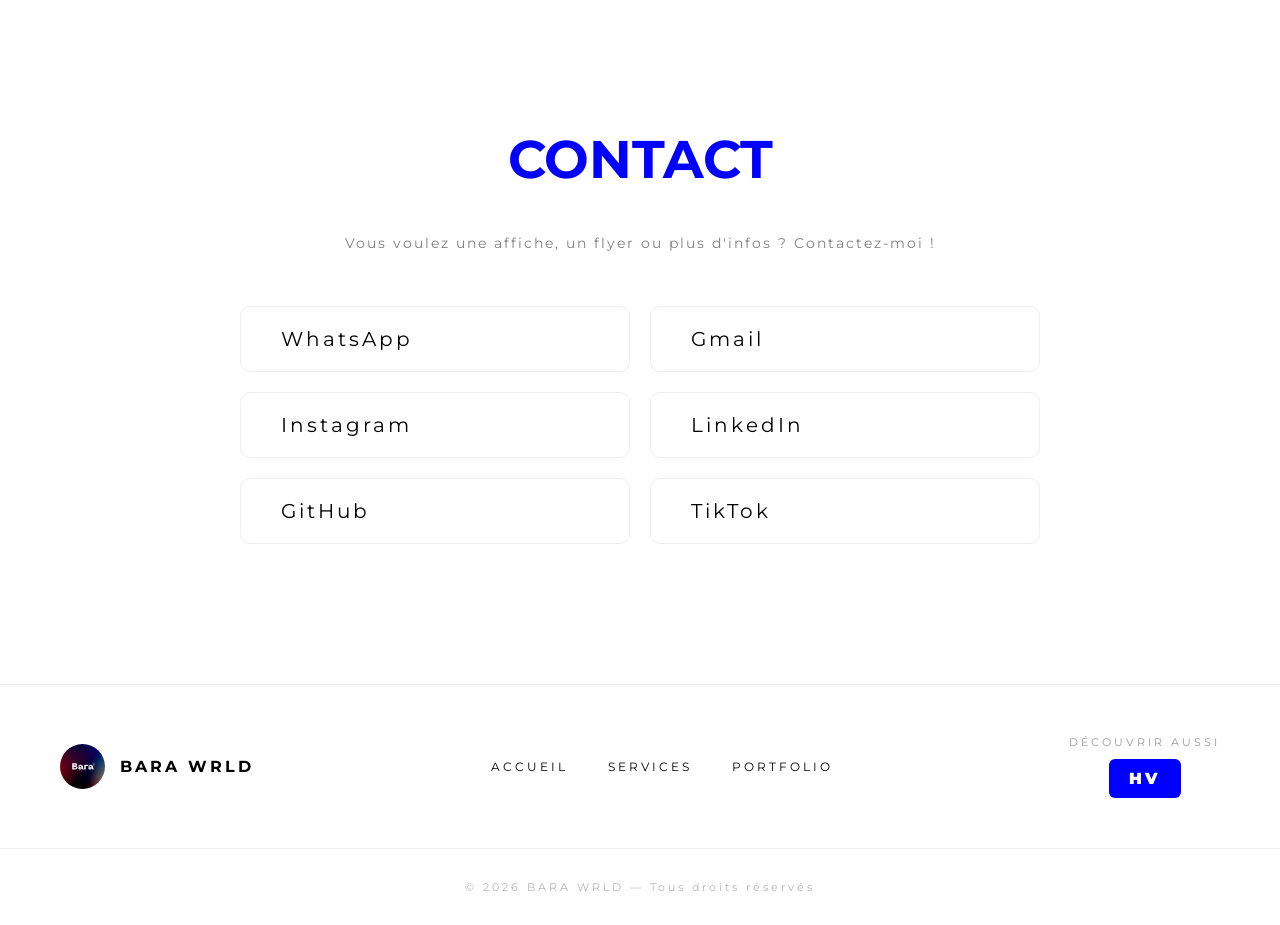
==== commit 695a76e0: "git pushghjhv" ====
--- a/index.html
+++ b/index.html
@@ -89,20 +89,42 @@
         </div>
     </div>
 
-    <section class="liste-services">
+    <section class="services-bento">
         <h1>SERVICES</h1>
-        <ul>
-            <div>
-            <li>Flyers</li>
-            <li>Affiches</li>
-            <li>Logo</li>
-        </div>
-        <div>
-            <li>Réseaux sociaux</li>
-            <li>Programmes d'église</li>
-            <li>Identité visuelle</li>
-        </div>
-        </ul>
+
+        <div class="bento-grid">
+
+            <div class="bento-card thumb area-identity" style="background-image:url('images/portfolio1.PNG');">
+                <!-- TODO: remplacer par un visuel Vero Market / ISALACH -->
+                <div class="tag">Identité de marque</div>
+                <h3>Identité visuelle & DA</h3>
+            </div>
+
+            <div class="bento-card thumb area-logo" style="background-image:url('images/UPPER.png.PNG');">
+                <div class="tag">Logo design</div>
+                <h3>Logo</h3>
+            </div>
+
+            <div class="bento-card thumb area-social" style="background-image:url('images/social.PNG');">
+                <!-- TODO: remplacer par un visuel Global Finds -->
+                <div class="tag">Contenu digital</div>
+                <h3>Réseaux sociaux</h3>
+            </div>
+
+            <div class="bento-card plain area-flyers">
+                <h3>Flyers & affiches</h3>
+            </div>
+
+            <div class="bento-card plain accent area-print">
+                <h3>Direction artistique</h3>
+            </div>
+
+            <div class="bento-card thumb area-photo" style="background-image:url('images/IMG_2752.jpg');">
+                <div class="tag">Bara Photo</div>
+                <h3>Photo & retouche</h3>
+            </div>
+
+        </div>
     </section>
   <div class="projets" id="projets">
     <h1>PROJETS</h1>
@@ -151,15 +173,15 @@
             <p class="contact-intro">Vous voulez une affiche, un flyer ou plus d'infos ? Contactez-moi !</p>
         </div>
         <div class="contact-content">
-            <a href="https://wa.me/221XXXXXXXXX" target="_blank" class="contact-link">
+            <a href="https://wa.me/221784218267" target="_blank" class="contact-link">
                 <i class="fa-brands fa-whatsapp"></i>
                 <span>WhatsApp</span>
             </a>
-            <a href="mailto:ton@gmail.com" target="_blank" class="contact-link">
+            <a href="mailto:hilarion2004@gmail.com" target="_blank" class="contact-link">
                 <i class="fa-regular fa-envelope"></i>
                 <span>Gmail</span>
             </a>
-            <a href="https://instagram.com/toncompte" target="_blank" class="contact-link">
+            <a href="https://instagram.com/bara_wrld" target="_blank" class="contact-link">
                 <i class="fa-brands fa-instagram"></i>
                 <span>Instagram</span>
             </a>
--- a/style.css
+++ b/style.css
@@ -1,5 +1,3 @@
-
-
 header {
 
   color: black;
@@ -699,6 +697,80 @@
 
 
 
+/* ── PROJETS RÉCENTS — études de cas ── */
+
+.case-studies {
+    display: flex;
+    flex-direction: column;
+    gap: 70px;
+    max-width: 1000px;
+    margin: 0 auto;
+    padding: 40px 60px;
+}
+
+.case-header {
+    margin-bottom: 24px;
+}
+
+.case-tag {
+    color: blue;
+    font-size: 11px;
+    letter-spacing: 3px;
+    text-transform: uppercase;
+    margin: 0 0 8px 0;
+    font-weight: 700;
+}
+
+.case-header h3 {
+    font-size: 26px;
+    letter-spacing: 3px;
+    margin: 0 0 10px 0;
+}
+
+.case-header p:last-child {
+    font-size: 14px;
+    line-height: 1.8;
+    color: rgba(0, 0, 0, 0.6);
+    margin: 0;
+    max-width: 560px;
+}
+
+.case-photos {
+    display: grid;
+    grid-template-columns: repeat(3, 1fr);
+    grid-template-rows: repeat(2, 220px);
+    gap: 10px;
+}
+
+.case-photos img {
+    width: 100%;
+    height: 100%;
+    object-fit: cover;
+    border-radius: 12px;
+}
+
+.case-photos .ph-main {
+    grid-column: 1 / 3;
+    grid-row: 1 / 3;
+}
+
+@media (max-width: 768px) {
+    .case-studies {
+        padding: 20px;
+        gap: 50px;
+    }
+
+    .case-photos {
+        grid-template-columns: repeat(2, 1fr);
+        grid-template-rows: repeat(3, 160px);
+    }
+
+    .case-photos .ph-main {
+        grid-column: 1 / 3;
+        grid-row: 1 / 2;
+    }
+}
+
 .galerie {
     columns: 3;
     column-gap: 15px;
@@ -737,18 +809,19 @@
 .services {
     display: flex;
     flex-direction: column;
-    gap: 40px;
+    gap: 0;
     padding: 60px;
-    max-width: 900px;
+    max-width: 700px;
     margin: 0 auto;
 }
 
 .service-item {
     display: flex;
     align-items: center;
-    gap: 40px;
+    justify-content: center;
+    text-align: center;
     border-bottom: 1px solid #eee;
-    padding-bottom: 40px;
+    padding: 30px 0;
 }
 
 .service-item img {
@@ -792,7 +865,9 @@
 }
 
 
-.liste-services {
+/* ── SECTION SERVICES — grille bento ── */
+
+.services-bento {
     max-width: 900px;
     margin: 80px auto;
     padding: 40px 60px;
@@ -804,10 +879,9 @@
     #0033ff 100%
 );
     border-radius: 20px;
-   
-}
-
-.liste-services h1 {
+}
+
+.services-bento h1 {
     font-size: 38px;
     color: white;
     letter-spacing: 5px;
@@ -815,49 +889,99 @@
     text-align: center;
 }
 
-.liste-services ul {
-    list-style: none;
-    padding: 0;
-    margin: 0;
-    display: flex;
-   gap: 60px;
-   justify-content: center;
-   align-items: center;
-   text-align: center;
-}
-
-.liste-services ul li {
-    font-size: 22px;
+.bento-grid {
+    display: grid;
+    grid-template-columns: repeat(3, 1fr);
+    grid-template-rows: 190px 190px 130px;
+    grid-template-areas:
+        "identity identity logo"
+        "identity identity social"
+        "flyers   print       photo";
+    gap: 14px;
+}
+
+.bento-card {
+    position: relative;
+    border-radius: 12px;
+    overflow: hidden;
+    display: flex;
+    flex-direction: column;
+    justify-content: flex-end;
+    padding: 18px;
+}
+
+/* cartes avec image de fond */
+.bento-card.thumb {
+    background-size: cover;
+    background-position: center;
+    color: white;
+}
+.bento-card.thumb::before {
+    content: "";
+    position: absolute;
+    inset: 0;
+    background: linear-gradient(180deg, rgba(0,0,0,0.05) 30%, rgba(0,0,0,0.85) 100%);
+}
+.bento-card.thumb .tag,
+.bento-card.thumb h3 {
+    position: relative;
+    z-index: 1;
+}
+
+/* cartes texte seul */
+.bento-card.plain {
+    background: #1a1a1a;
+    color: white;
+}
+.bento-card.plain.accent {
+    background: #0033ff;
+}
+
+.bento-card .tag {
+    font-size: 10px;
+    letter-spacing: 2px;
+    text-transform: uppercase;
+    opacity: 0.65;
+    margin-bottom: 6px;
+}
+
+.bento-card h3 {
+    font-size: 18px;
     font-weight: 700;
-    letter-spacing: 3px;
+    letter-spacing: 2px;
     text-transform: uppercase;
-    padding: 20px 0;
-    border-bottom: 1px solid #eee;
-    cursor: default;
-    transition: color 0.3s;
-    color: white;
-}
-
-.liste-services ul li:hover {
-    color: blue;
-}
-
-
-
+    margin: 0;
+    line-height: 1.25;
+}
+
+.area-identity { grid-area: identity; }
+.area-logo     { grid-area: logo; }
+.area-social   { grid-area: social; }
+.area-flyers   { grid-area: flyers; }
+.area-print    { grid-area: print; }
+.area-photo    { grid-area: photo; }
 
 @media (max-width: 768px) {
-    .liste-services {
+    .services-bento {
         margin: 40px 15px;
         padding: 30px 20px;
         border-radius: 12px;
     }
 
-
-    .liste-services ul li {
-      
-        font-size: 12px;
-        letter-spacing: 2px;
-        padding: 15px 0;
+    .bento-grid {
+        grid-template-columns: repeat(2, 1fr);
+        grid-template-rows: repeat(6, 140px);
+        grid-template-areas:
+            "identity identity"
+            "identity identity"
+            "logo social"
+            "flyers print"
+            "photo photo"
+            "photo photo";
+    }
+
+    .bento-card h3 {
+        font-size: 15px;
     }
 }
 
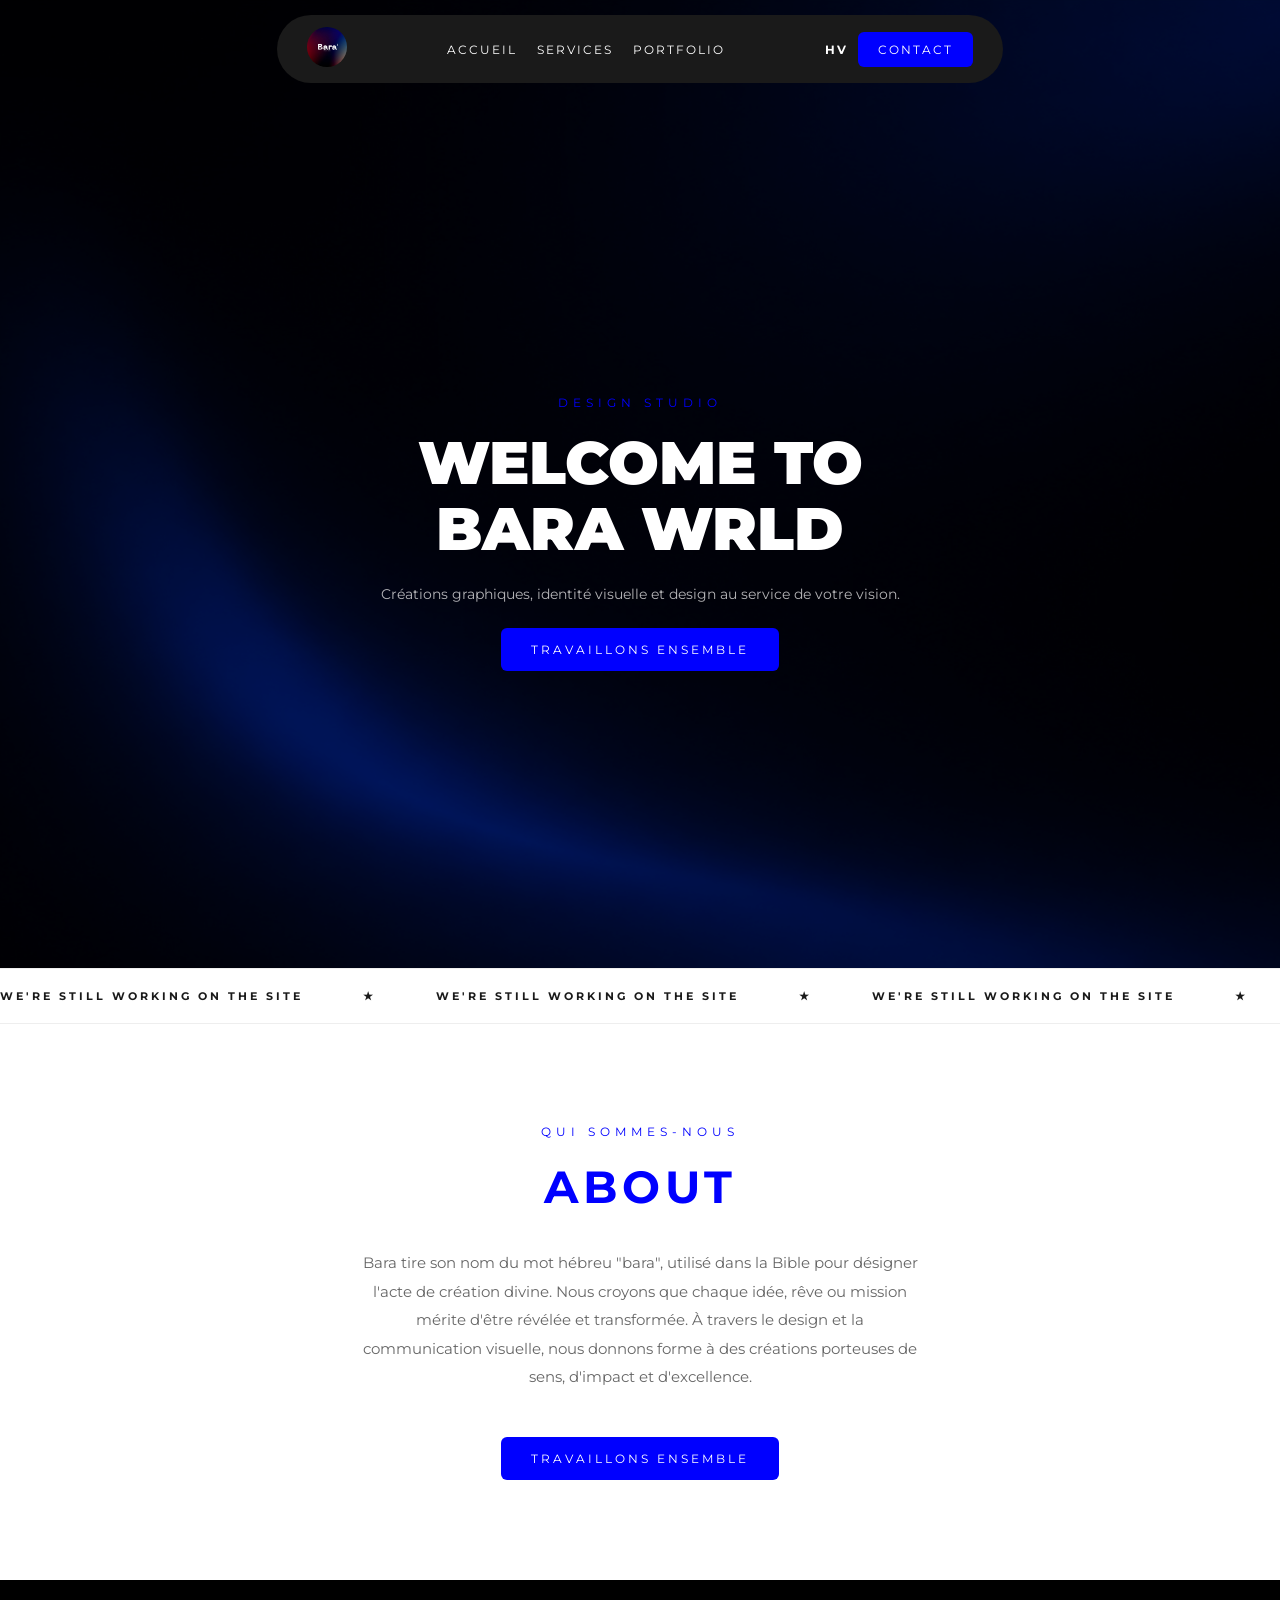
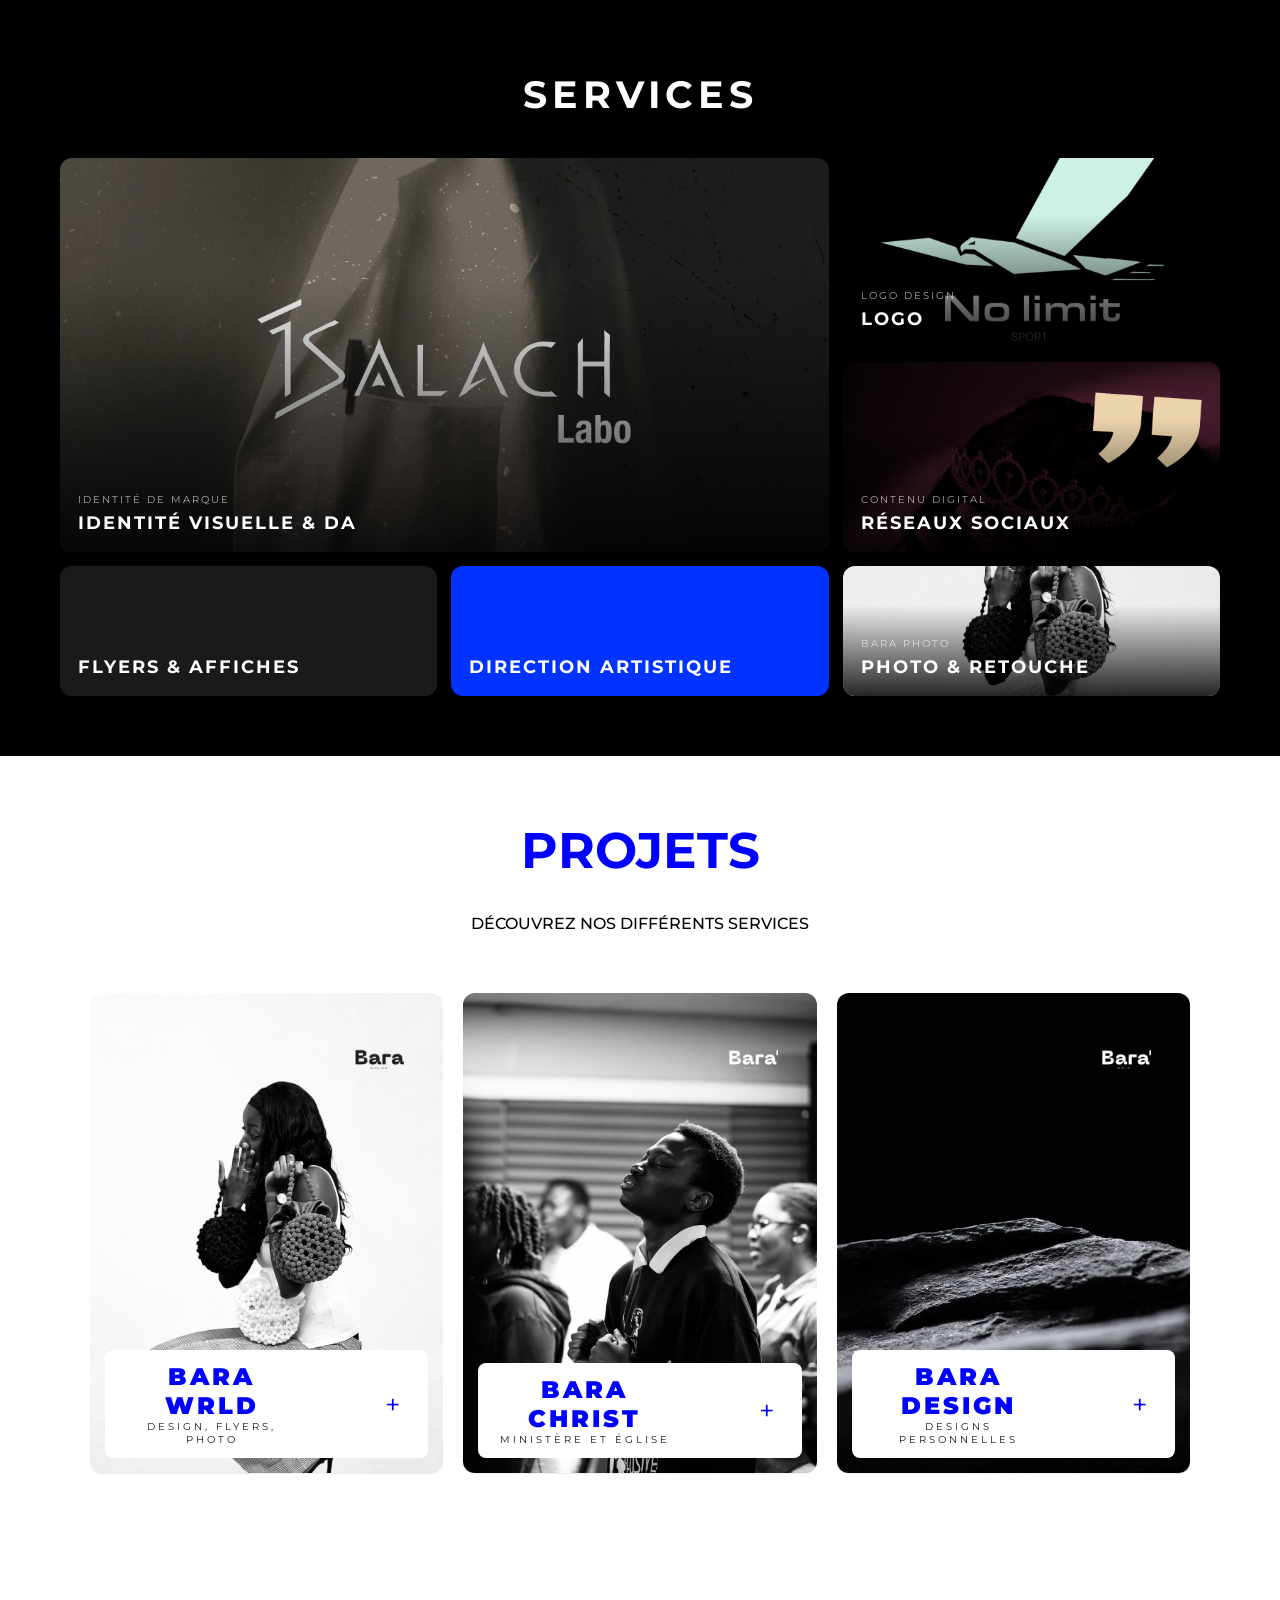
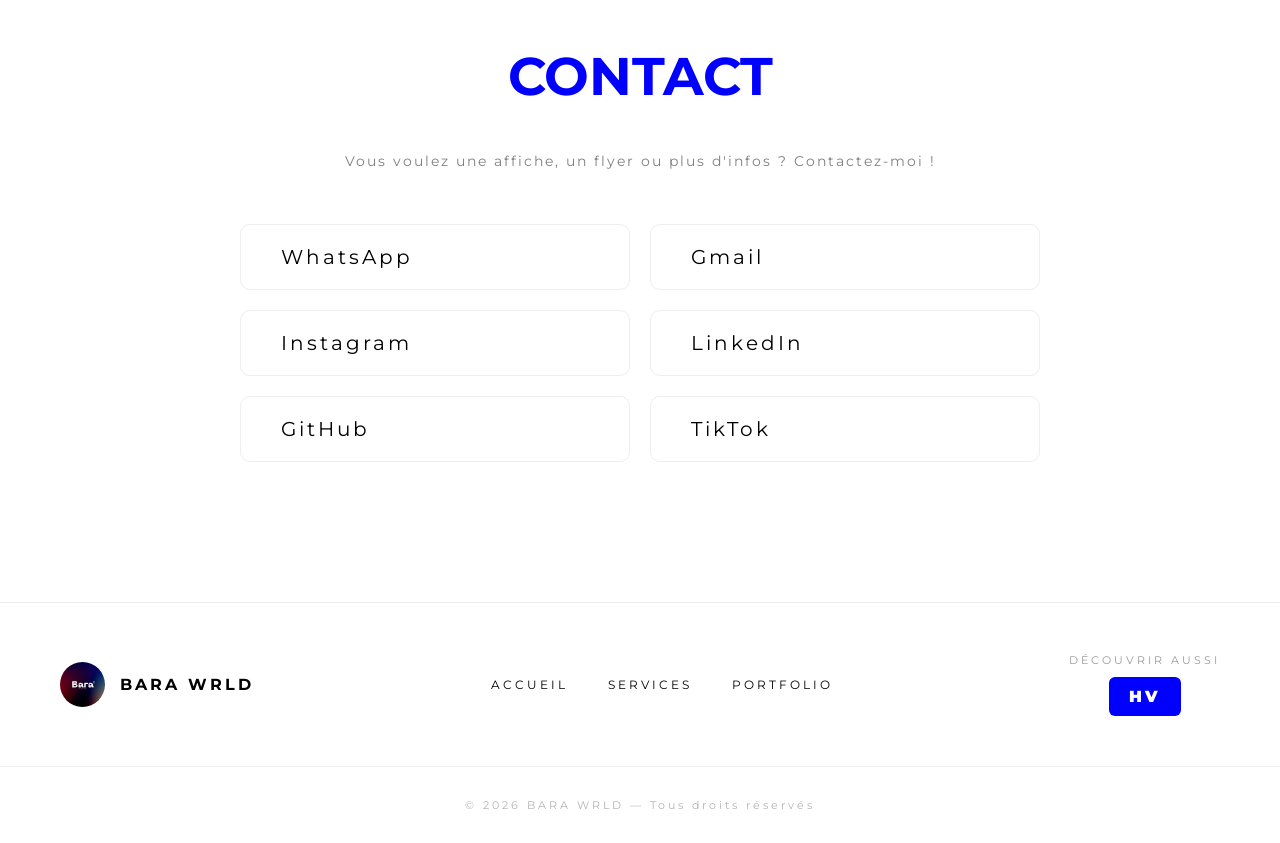
==== commit bde1b3b4: "dhdhhd" ====
--- a/index.html
+++ b/index.html
@@ -62,50 +62,31 @@
     <main>
 
         <div class="about">
-            <div class="about-left">
-                <h1>ABOUT</h1>
-                <p class="text">
-                 Bara tire son nom du mot hébreu “bara”, utilisé dans la Bible pour désigner l’acte de création divine.
-
-Nous croyons que chaque idée, rêve ou mission mérite d’être révélée et transformée.
-
-À travers le design et la communication visuelle, nous donnons forme à des créations porteuses de sens, d’impact et d’excellence.
-                </p>
-                <a href="" class="hidden">CONTACT</a>
-            </div>
-        
-            <div class="about-right">
-                <div class="mission">
-                    <h6><span></span> Mission</h6>
-                    <p> Transformer les idées en designs clairs, impactants et mémorables. </p>
-                </div>
-                <div class="vision">
-                    <h6><span></span> Vision</h6>
-                    <p>   Créer des identités visuelles fortes qui donnent vie aux idées.</p>
-                </div>
-            </div>
-
-            <div class="view"><a href="" class="">CONTACT</a>
-        </div>
-    </div>
+            <p class="about-tag">QUI SOMMES-NOUS</p>
+            <h1>ABOUT</h1>
+            <p class="text">
+                Bara tire son nom du mot hébreu "bara", utilisé dans la Bible pour désigner l'acte de création divine. Nous croyons que chaque idée, rêve ou mission mérite d'être révélée et transformée. À travers le design et la communication visuelle, nous donnons forme à des créations porteuses de sens, d'impact et d'excellence.
+            </p>
+            <a href="" class="about-cta">TRAVAILLONS ENSEMBLE</a>
+        </div>
 
     <section class="services-bento">
         <h1>SERVICES</h1>
 
         <div class="bento-grid">
 
-            <div class="bento-card thumb area-identity" style="background-image:url('images/portfolio1.PNG');">
+            <div class="bento-card thumb area-identity" style="background-image:url('images/B4715459-F027-4C9D-9A2C-996CC406ECFB_1_102_o.jpeg');">
                 <!-- TODO: remplacer par un visuel Vero Market / ISALACH -->
                 <div class="tag">Identité de marque</div>
                 <h3>Identité visuelle & DA</h3>
             </div>
 
-            <div class="bento-card thumb area-logo" style="background-image:url('images/UPPER.png.PNG');">
+            <div class="bento-card thumb area-logo" style="background-image:url('images/2A92FBF3-E3E4-4B33-A9A1-C1194A58C7BD_1_102_o.jpeg');">
                 <div class="tag">Logo design</div>
                 <h3>Logo</h3>
             </div>
 
-            <div class="bento-card thumb area-social" style="background-image:url('images/social.PNG');">
+            <div class="bento-card thumb area-social" style="background-image:url('images/veero.png');">
                 <!-- TODO: remplacer par un visuel Global Finds -->
                 <div class="tag">Contenu digital</div>
                 <h3>Réseaux sociaux</h3>
--- a/style.css
+++ b/style.css
@@ -1,1008 +1,975 @@
 header {
 
-  color: black;
-  position: relative;
-  background-image: url(Photoroom_20260611_084035.PNG);
-  background-position: center;
-  background-repeat: no-repeat;
-  background-size: cover;
-  margin: 0;
- 
-
-}
-header::before {
-    content: '';
-    position: absolute;
-    inset: 0;
-    background-color: rgba(0,0,0,0.6);
-    z-index: 1;
-}
-
-
-body {
-
-
-    font-family: "Montserrat", sans-serif;
+    color: black;
+    position: relative;
+    background-image: url(CFE2F29C-D59E-4B5D-8125-72B9C9D48AAE.PNG);
+    background-position: center;
+    background-repeat: no-repeat;
+    background-size: cover;
     margin: 0;
-  
-  }
-
-  .top {
-    display: flex;
-    justify-content: center;
-    align-items: center;
-    padding: 15px 30px;
-    position: relative;
-    z-index: 2;
-}
-
-.navi {
-    display: flex;
-    justify-content: center;
-    align-items: center;
-    gap: 20px;
-}
-
-.nav-links {
-    display: flex;
-    align-items: center;
-    gap: 100px;
-    background-color: #1a1a1a;
-    padding: 12px 30px;
-    border-radius: 50px;
-    justify-content: space-around;
-}
-
-.logo img {
-    height: 40px;
-    border-radius: 100%;
-}
-
-.nav-links a {
-    text-decoration: none;
-    color: white;
-    font-size: 12px;
-    letter-spacing: 2px;
-}
-
-.nav-links a:hover {
-    color: blue;
-}
-
-.nav-actions {
-    display: flex;
-    gap: 10px;
-    align-items: center;
-}
-
-.nav-hv {
-    text-decoration: none;
-    color: black;
-    font-size: 13px;
-    font-weight: 700;
-    letter-spacing: 2px;
-}
-
-.nav-contact {
-    text-decoration: none;
-    padding: 10px 20px;
-    background-color: blue;
-    color: white;
-    font-size: 12px;
-    letter-spacing: 2px;
-    border-radius: 6px;
-}
-
-
-.top1 {
-    display: flex;
-    flex-direction: column;
-    align-items: center;
-    text-align: center;
-    padding: 30px;
-    min-height: 90vh;
-    justify-content: center;
-    z-index: 2;
-    position: relative;
-}
-
-.hero-left {
-    display: flex;
-    flex-direction: column;
-    align-items: center;
-    gap: 20px;
-    max-width: 600px;
-}
-
-
-.hero-tag {
+   
+  
+  }
+  header::before {
+      content: '';
+      position: absolute;
+      inset: 0;
+      background-color: rgba(0,0,0,0.6);
+      z-index: 1;
+  }
+  
+  
+  body {
+  
+  
+      font-family: "Montserrat", sans-serif;
+      margin: 0;
+    
+    }
+  
+    .top {
+      display: flex;
+      justify-content: center;
+      align-items: center;
+      padding: 15px 30px;
+      position: relative;
+      z-index: 2;
+  }
+  
+  .navi {
+      display: flex;
+      justify-content: center;
+      align-items: center;
+      gap: 20px;
+  }
+  
+  .nav-links {
+      display: flex;
+      align-items: center;
+      gap: 100px;
+      background-color: #1a1a1a;
+      padding: 12px 30px;
+      border-radius: 50px;
+      justify-content: space-around;
+  }
+  
+  .logo img {
+      height: 40px;
+      border-radius: 100%;
+  }
+  
+  .nav-links a {
+      text-decoration: none;
+      color: white;
+      font-size: 12px;
+      letter-spacing: 2px;
+  }
+  
+  .nav-links a:hover {
+      color: blue;
+  }
+  
+  .nav-actions {
+      display: flex;
+      gap: 10px;
+      align-items: center;
+  }
+  
+  .nav-hv {
+      text-decoration: none;
+      color: black;
+      font-size: 13px;
+      font-weight: 700;
+      letter-spacing: 2px;
+  }
+  
+  .nav-contact {
+      text-decoration: none;
+      padding: 10px 20px;
+      background-color: blue;
+      color: white;
+      font-size: 12px;
+      letter-spacing: 2px;
+      border-radius: 6px;
+  }
+  
+  
+  .top1 {
+      display: flex;
+      flex-direction: column;
+      align-items: center;
+      text-align: center;
+      padding: 30px;
+      min-height: 90vh;
+      justify-content: center;
+      z-index: 2;
+      position: relative;
+  }
+  
+  .hero-left {
+      display: flex;
+      flex-direction: column;
+      align-items: center;
+      gap: 20px;
+      max-width: 600px;
+  }
+  
+  
+  .hero-tag {
+      color: blue;
+      font-size: 12px;
+      letter-spacing: 5px;
+      margin: 0;
+  }
+  
+  .hero-left h1 {
+      font-size: 60px;
+      font-weight: 900;
+      margin: 0;
+      line-height: 1.1;
+      color: white;
+  }
+  
+  .hero-left h1 span {
+      color: blue;
+  }
+  
+  .hero-desc {
+      color: rgba(255,255,255,0.7);
+      font-size: 14px;
+      line-height: 1.8;
+      margin: 0;
+  }
+  
+  .hero-btn {
+      text-decoration: none;
+      padding: 14px 30px;
+      background-color: blue;
+      color: white;
+      font-size: 12px;
+      letter-spacing: 3px;
+      border-radius: 6px;
+      width: fit-content;
+  }
+  
+  
+  
+  .voir-plus {
+      text-decoration: none;
+      color: blue;
+      font-size: 12px;
+      letter-spacing: 3px;
+  }
+  
+  .working-wrapper {
+      overflow: hidden;
+      width: 100%;
+      padding: 20px 0;
+      border-top: 1px solid #eee;
+      border-bottom: 1px solid #eee;
+  }
+  
+  .working {
+      display: flex;
+      gap: 60px;
+      animation: scroll-working 10s linear infinite;
+      width: max-content;
+  }
+  
+  .working h3 {
+      color: #1a1a1a;
+      font-size: 11px;
+      letter-spacing: 3px;
+      white-space: nowrap;
+      margin: 0;
+  }
+  
+  @keyframes scroll-working {
+      0% { transform: translateX(0); }
+      100% { transform: translateX(-50%); }
+  }
+  
+  .about-tag {
     color: blue;
     font-size: 12px;
     letter-spacing: 5px;
     margin: 0;
 }
-
-.hero-left h1 {
-    font-size: 60px;
-    font-weight: 900;
-    margin: 0;
-    line-height: 1.1;
-    color: white;
-}
-
-.hero-left h1 span {
-    color: blue;
-}
-
-.hero-desc {
-    color: rgba(255,255,255,0.7);
-    font-size: 14px;
-    line-height: 1.8;
-    margin: 0;
-}
-
-.hero-btn {
-    text-decoration: none;
-    padding: 14px 30px;
-    background-color: blue;
-    color: white;
-    font-size: 12px;
-    letter-spacing: 3px;
-    border-radius: 6px;
-    width: fit-content;
-}
-
-
-
-.voir-plus {
-    text-decoration: none;
-    color: blue;
-    font-size: 12px;
-    letter-spacing: 3px;
-}
-
-.working-wrapper {
-    overflow: hidden;
-    width: 100%;
-    padding: 20px 0;
-    border-top: 1px solid #eee;
-    border-bottom: 1px solid #eee;
-}
-
-.working {
-    display: flex;
-    gap: 60px;
-    animation: scroll-working 10s linear infinite;
-    width: max-content;
-}
-
-.working h3 {
-    color: #1a1a1a;
-    font-size: 11px;
-    letter-spacing: 3px;
-    white-space: nowrap;
-    margin: 0;
-}
-
-@keyframes scroll-working {
-    0% { transform: translateX(0); }
-    100% { transform: translateX(-50%); }
-}
-
 .about {
-    display: flex;
-    gap: 0;
-    max-width: 900px;
-    margin: 80px auto;
-    border-radius: 16px;
-    overflow: hidden;
-    text-align: justify;
-}
-
-/* ── Colonne gauche ── */
-.about-left {
-    flex: 1;
-    padding: 50px 40px;
+    max-width: 700px;
+    margin: 100px auto;
+    text-align: center;
     display: flex;
     flex-direction: column;
+    align-items: center;
     gap: 20px;
+    padding: 0 30px;
 }
-
-.about-left h1 {
+ 
+.about h1 {
     font-size: 45px;
     letter-spacing: 5px;
     color: blue;
     margin: 0;
 }
-
-.about-left .text {
-    font-size: 14px;
-    line-height: 1.8;
+ 
+.about .text {
+    font-size: 15px;
+    line-height: 1.9;
     color: rgba(0, 0, 0, 0.6);
+    max-width: 560px;
 }
-
-.about-left a {
+ 
+.about-cta {
     text-decoration: none;
     color: white;
     background-color: blue;
     font-size: 12px;
     letter-spacing: 3px;
-    padding: 12px 24px;
+    padding: 14px 30px;
     border-radius: 6px;
     width: fit-content;
-}
-
-/* ── Colonne droite ── */
-.about-right {
-    flex: 1;
-    padding: 50px 40px;
-    display: flex;
-    flex-direction: column;
-    gap: 30px;
-}
-
-.mission, .vision {
-    display: flex;
-    flex-direction: column;
-    gap: 10px;
-}
-
-.mission h6, .vision h6 {
-    font-size: 12px;
-    letter-spacing: 3px;
-    color: blue;
-    margin: 0;
-    display: flex;
-    align-items: center;
-    gap: 8px;
-    border-bottom: 1px solid #eee;
-    padding-bottom: 8px;
-}
-
-/* Point décoratif sur les titres */
-.mission h6 span, .vision h6 span {
-    width: 8px;
-    height: 8px;
-    background-color: blue;
-    border-radius: 50%;
-    display: inline-block;
-    flex-shrink: 0;
-}
-
-.mission p, .vision p {
-    font-size: 13px;
-    line-height: 1.9;
-    color: rgba(0, 0, 0, 0.6);
-    margin: 0;
-}
-.projets {
-    display: flex;
-    justify-content: center;
-    align-self: center;
-    flex-direction: column;
-    padding: 30px;
-    text-align: center;
-}
-
-.projets h1 {
-    font-size: 50px;
-color: blue;
-}
-
-.projets h4 {
- font-weight: 500;
-margin-top: 0px;
-margin-bottom: 60px;
-text-transform: uppercase;
-}
-
-/* ── Conteneur principal ── */
-.sections-bara {
-    display: flex;
-    gap: 20px;
-    padding: 0 60px;
-}
-
-/* ── Style commun aux 3 cartes ── */
-.bara-item {
-    flex: 1;
-    height: 400px;
-    display: flex;
-    justify-content: space-between;
-    align-items: center;
-    padding: 40px 60px;
-    border-bottom: 1px solid #eee;
-    cursor: pointer;
-    transition: background-color 0.3s;
-    margin-bottom: 40px;
-    width: 80%;
-    position: relative;
-    background-size: cover;
-    background-position: center;
-    border-radius: 12px; /* ou la valeur que tu veux */
-    overflow: hidden; /* ← ça force le ::before et l'image à respecter les coins arrondis */
-
-}
-
-/* Overlay sombre */
-.bara-item::before {
-    content: '';
-    position: absolute;
-    inset: 0;
-   
-}
-
-.bara-item:hover {
-    background-color: #f5f5f5;
-}
-
-/* ── Images de fond spécifiques ── */
-.bara      { background-image: url('images/IMG_2752.jpg'); }
-.barachurch { background-image: url('images/f4ebdd49-1372-4c8f-9773-3c4ffc8bb5b9.jpg'); }
-.baradesign { background-image: url('images/IMG_4699.JPG'); }
-
-.info {
-    position: absolute;
-    bottom: 15px;
-    left: 15px;
-    right: 15px;
-    z-index: 2;
-    display: flex;
-    flex-direction: row; /* ← vérifie que c'est row et pas column */
-    justify-content: space-between;
-    align-items: center;
-    padding: 12px 15px;
-    border-radius: 8px;
-    gap: 70px;
-    background-color: white;
-}
-
-.info h4 {
-    font-size: 24px;
-    font-weight: 900;
-    margin: 0;
-    letter-spacing: 3px;
-    color: blue;
-}
-
-.info p {
-    font-size: 10px;
-    letter-spacing: 3px;
-    color: #1a1a1a; /* ← était rgba(255,255,255,0.7) */
-    margin: 0;
-}
-
-.info span {
-    font-size: 27px;
-    color: blue;
-    background-color: white;
-    border-radius: 50%;
-    width: 40px;
-    height: 40px;
-    display: flex;
-    align-items: center;
-    justify-content: center;
-    flex-shrink: 0;
-}
-
-.bara-item img {
-    position: absolute;
-    top: 15px;
-    right: 15px;
-    z-index: 2;
-
-    height: 100px; /* ajuste selon la taille de ton logo */
-}
-
-
-
-
-
-
-
-
-
-
-
-
-
-
-
-
-
-
-
-
-
-
-.titre {
-    text-align: center;
-    font-size: 35px;
-    color: blue;
-}
-
-.contact-intro {
-    color: rgba(0,0,0,0.5);
-    font-size: 14px;
-    letter-spacing: 2px;
     margin-top: 10px;
 }
-
-.contact-content {
-    display: grid;
-    grid-template-columns: 1fr 1fr;
-    gap: 20px;
-    padding: 40px 100px;
-    max-width: 800px;
-    margin: 0 auto;
-}
-
-.contact-link {
-    display: flex;
-    align-items: center;
-    gap: 20px;
-    text-decoration: none;
-    color: black;
-    font-size: 20px;
-    letter-spacing: 3px;
-    border: 1px solid #eee;
-    padding: 20px;
-    border-radius: 10px;
-    transition: all 0.3s;
-}
-
-.contact-link:hover {
-    border-color: blue;
-    color: blue;
-}
-
-.contact-link i {
-    color: blue;
-    font-size: 28px;
-}
-footer {
-    border-top: 1px solid #eee;
-    margin-top: 100px;
-}
-
-.footer-top {
-    display: flex;
-    justify-content: space-between;
-    align-items: center;
-    padding: 50px 60px;
-}
-
-.footer-brand {
-    display: flex;
-    align-items: center;
-    gap: 15px;
-}
-
-.footer-brand img {
-    height: 45px;
-    border-radius: 100%;
-}
-
-.footer-brand h3 {
-    font-size: 16px;
-    letter-spacing: 3px;
-    margin: 0;
-}
-
-.footer-nav {
-    display: flex;
-    gap: 40px;
-}
-
-.footer-nav a {
-    text-decoration: none;
-    color: black;
-    font-size: 12px;
-    letter-spacing: 3px;
-    transition: color 0.3s;
-}
-
-.footer-nav a:hover {
-    color: blue;
-}
-
-.footer-hv {
-    display: flex;
-    flex-direction: column;
-    align-items: center;
-    gap: 10px;
-}
-
-.footer-hv p {
-    color: rgba(0,0,0,0.4);
-    font-size: 11px;
-    letter-spacing: 3px;
-    margin: 0;
-}
-
-.footer-hv-link {
-    text-decoration: none;
-    background-color: blue;
-    color: white;
-    padding: 10px 20px;
-    border-radius: 6px;
-    font-size: 16px;
-    font-weight: 900;
-    letter-spacing: 3px;
-}
-
-.footer-copy {
-    text-align: center;
-    padding: 20px;
-    color: rgba(0,0,0,0.3);
-    font-size: 11px;
-    letter-spacing: 3px;
-    border-top: 1px solid #eee;
-}
-
-.view a{
-  
-    text-decoration: none;
-    color: white;
-    background-color: blue;
-    font-size: 12px;
-    letter-spacing: 3px;
-    padding: 12px 24px;
-    border-radius: 6px;
-    width: fit-content;
-
-}
-
-.view {
-    display: none;
-    margin-bottom: 70px;
-}
-
-
-
-
-@media (max-width: 768px) {
-
-    .hidden {
-        display: none;
+  .projets {
+      display: flex;
+      justify-content: center;
+      align-self: center;
+      flex-direction: column;
+      padding: 30px;
+      text-align: center;
+  }
+  
+  .projets h1 {
+      font-size: 50px;
+  color: blue;
+  }
+  
+  .projets h4 {
+   font-weight: 500;
+  margin-top: 0px;
+  margin-bottom: 60px;
+  text-transform: uppercase;
+  }
+  
+  /* ── Conteneur principal ── */
+  .sections-bara {
+      display: flex;
+      gap: 20px;
+      padding: 0 60px;
+  }
+  
+  /* ── Style commun aux 3 cartes ── */
+  .bara-item {
+      flex: 1;
+      height: 400px;
+      display: flex;
+      justify-content: space-between;
+      align-items: center;
+      padding: 40px 60px;
+      border-bottom: 1px solid #eee;
+      cursor: pointer;
+      transition: background-color 0.3s;
+      margin-bottom: 40px;
+      width: 80%;
+      position: relative;
+      background-size: cover;
+      background-position: center;
+      border-radius: 12px; /* ou la valeur que tu veux */
+      overflow: hidden; /* ← ça force le ::before et l'image à respecter les coins arrondis */
+  
+  }
+  
+  /* Overlay sombre */
+  .bara-item::before {
+      content: '';
+      position: absolute;
+      inset: 0;
+     
+  }
+  
+  .bara-item:hover {
+      background-color: #f5f5f5;
+  }
+  
+  /* ── Images de fond spécifiques ── */
+  .bara      { background-image: url('images/IMG_2752.jpg'); }
+  .barachurch { background-image: url('images/f4ebdd49-1372-4c8f-9773-3c4ffc8bb5b9.jpg'); }
+  .baradesign { background-image: url('images/IMG_4699.JPG'); }
+  
+  .info {
+      position: absolute;
+      bottom: 15px;
+      left: 15px;
+      right: 15px;
+      z-index: 2;
+      display: flex;
+      flex-direction: row; /* ← vérifie que c'est row et pas column */
+      justify-content: space-between;
+      align-items: center;
+      padding: 12px 15px;
+      border-radius: 8px;
+      gap: 70px;
+      background-color: white;
+  }
+  
+  .info h4 {
+      font-size: 24px;
+      font-weight: 900;
+      margin: 0;
+      letter-spacing: 3px;
+      color: blue;
+  }
+  
+  .info p {
+      font-size: 10px;
+      letter-spacing: 3px;
+      color: #1a1a1a; /* ← était rgba(255,255,255,0.7) */
+      margin: 0;
+  }
+  
+  .info span {
+      font-size: 27px;
+      color: blue;
+      background-color: white;
+      border-radius: 50%;
+      width: 40px;
+      height: 40px;
+      display: flex;
+      align-items: center;
+      justify-content: center;
+      flex-shrink: 0;
+  }
+  
+  .bara-item img {
+      position: absolute;
+      top: 15px;
+      right: 15px;
+      z-index: 2;
+  
+      height: 100px; /* ajuste selon la taille de ton logo */
+  }
+  
+  
+  
+  
+  
+  
+  
+  
+  
+  
+  
+  
+  
+  
+  
+  
+  
+  
+  
+  
+  
+  
+  .titre {
+      text-align: center;
+      font-size: 35px;
+      color: blue;
+  }
+  
+  .contact-intro {
+      color: rgba(0,0,0,0.5);
+      font-size: 14px;
+      letter-spacing: 2px;
+      margin-top: 10px;
+  }
+  
+  .contact-content {
+      display: grid;
+      grid-template-columns: 1fr 1fr;
+      gap: 20px;
+      padding: 40px 100px;
+      max-width: 800px;
+      margin: 0 auto;
+  }
+  
+  .contact-link {
+      display: flex;
+      align-items: center;
+      gap: 20px;
+      text-decoration: none;
+      color: black;
+      font-size: 20px;
+      letter-spacing: 3px;
+      border: 1px solid #eee;
+      padding: 20px;
+      border-radius: 10px;
+      transition: all 0.3s;
+  }
+  
+  .contact-link:hover {
+      border-color: blue;
+      color: blue;
+  }
+  
+  .contact-link i {
+      color: blue;
+      font-size: 28px;
+  }
+  footer {
+      border-top: 1px solid #eee;
+      margin-top: 100px;
+  }
+  
+  .footer-top {
+      display: flex;
+      justify-content: space-between;
+      align-items: center;
+      padding: 50px 60px;
+  }
+  
+  .footer-brand {
+      display: flex;
+      align-items: center;
+      gap: 15px;
+  }
+  
+  .footer-brand img {
+      height: 45px;
+      border-radius: 100%;
+  }
+  
+  .footer-brand h3 {
+      font-size: 16px;
+      letter-spacing: 3px;
+      margin: 0;
+  }
+  
+  .footer-nav {
+      display: flex;
+      gap: 40px;
+  }
+  
+  .footer-nav a {
+      text-decoration: none;
+      color: black;
+      font-size: 12px;
+      letter-spacing: 3px;
+      transition: color 0.3s;
+  }
+  
+  .footer-nav a:hover {
+      color: blue;
+  }
+  
+  .footer-hv {
+      display: flex;
+      flex-direction: column;
+      align-items: center;
+      gap: 10px;
+  }
+  
+  .footer-hv p {
+      color: rgba(0,0,0,0.4);
+      font-size: 11px;
+      letter-spacing: 3px;
+      margin: 0;
+  }
+  
+  .footer-hv-link {
+      text-decoration: none;
+      background-color: blue;
+      color: white;
+      padding: 10px 20px;
+      border-radius: 6px;
+      font-size: 16px;
+      font-weight: 900;
+      letter-spacing: 3px;
+  }
+  
+  .footer-copy {
+      text-align: center;
+      padding: 20px;
+      color: rgba(0,0,0,0.3);
+      font-size: 11px;
+      letter-spacing: 3px;
+      border-top: 1px solid #eee;
+  }
+  
+  .view a{
+    
+      text-decoration: none;
+      color: white;
+      background-color: blue;
+      font-size: 12px;
+      letter-spacing: 3px;
+      padding: 12px 24px;
+      border-radius: 6px;
+      width: fit-content;
+  
+  }
+  
+  .view {
+      display: none;
+      margin-bottom: 70px;
+  }
+  
+  
+  
+  
+  @media (max-width: 768px) {
+  
+      .hidden {
+          display: none;
+      }
+  
+      .view {
+         display: block;
+      }
+  
+      /* ── Nav ── */
+    .navi {
+      display: none;
     }
-
-    .view {
-       display: block;
-    }
-
-    /* ── Nav ── */
-  .navi {
-    display: none;
-  }
-
-    .top {
-        justify-content: space-between;
-        padding: 15px 20px;
-    }
-
-    /* ── Hero ── */
-    .hero-left h1 {
-        font-size: 36px;
-    }
-
-    /* ── About ── */
-    .about {
-        flex-direction: column;
-        margin: 40px 20px;
-        text-align: center;
-    }
-
-    .about-left, .about-right {
-        padding: 30px 20px;
-    }
-
-    /* ── Cartes projets ── */
-    .sections-bara {
-        flex-direction: column;
-        padding: 0 20px;
-    }
-
-    .bara-item {
+  
+      .top {
+          justify-content: space-between;
+          padding: 15px 20px;
+      }
+  
+      /* ── Hero ── */
+      .hero-left h1 {
+          font-size: 36px;
+      }
+  
+      /* ── About ── */
+      .about {
+          flex-direction: column;
+          margin: 40px 20px;
+          text-align: center;
+      }
+  
+      .about-left, .about-right {
+          padding: 30px 20px;
+      }
+  
+      /* ── Cartes projets ── */
+      .sections-bara {
+          flex-direction: column;
+          padding: 0 20px;
+      }
+  
+      .bara-item {
+         
+          height: 800px;
+      }
+  
+      .info h4 {
+          font-size: 18px;
+      }
+  
+      /* ── Contact ── */
+      .contact-content {
+          grid-template-columns: 1fr;
+          padding: 20px;
+      }
+  
+      /* ── Footer ── */
+      .footer-top {
+          flex-direction: column;
+          gap: 30px;
+          padding: 30px 20px;
+          text-align: center;
+      }
+  
+      .footer-nav {
+          flex-wrap: wrap;
+          justify-content: center;
+          gap: 20px;
+      }
+  
+      .mission h6, .vision h6 {
+      text-align: center;
+      }
+      
+      /* Point décoratif sur les titres */
+      .mission h6 span, .vision h6 span {
+       text-align: center;
+      }
+  }
+  @media (max-width: 768px) {
+      .bara-item {
+          width: 100%;
+          min-height: 370px; /* ← min-height au lieu de height */
+          height: auto;
+          padding: 20px;
+      }
+  
+  
+  
+  }
+  @media (max-width: 768px) {
+      .nav-links {
+          position: absolute;
+      
+        top: 10px;
+        left: 10px;
+        right: 10px;
+          border-radius: 12px;
+          justify-content: space-between;
        
-        height: 800px;
-    }
-
-    .info h4 {
-        font-size: 18px;
-    }
-
-    /* ── Contact ── */
-    .contact-content {
-        grid-template-columns: 1fr;
-        padding: 20px;
-    }
-
-    /* ── Footer ── */
-    .footer-top {
-        flex-direction: column;
-        gap: 30px;
-        padding: 30px 20px;
-        text-align: center;
-    }
-
-    .footer-nav {
-        flex-wrap: wrap;
-        justify-content: center;
-        gap: 20px;
-    }
-
-    .mission h6, .vision h6 {
-    text-align: center;
-    }
-    
-    /* Point décoratif sur les titres */
-    .mission h6 span, .vision h6 span {
-     text-align: center;
-    }
-}
-@media (max-width: 768px) {
-    .bara-item {
-        width: 100%;
-        min-height: 370px; /* ← min-height au lieu de height */
-        height: auto;
-        padding: 20px;
-    }
-
-
-
-}
-@media (max-width: 768px) {
-    .nav-links {
-        position: absolute;
-    
-      top: 10px;
-      left: 10px;
+      }
+  
+      .mission , 
+      .vision {
+          align-items: center;
+      }
+  
+      .projets h1 {
+          font-size: 38px; /* était 50px */
+      }
+      
+      .titre h1 {
+          font-size: 38px; /* était 35px, ajuste selon ton goût */
+      }
+  }
+  
+  @media (max-width: 768px) {
+      .sections-bara {
+          flex-direction: column;
+          padding: 0 15px;
+          box-sizing: border-box;
+          width: 100%;
+      }
+  
+      .bara-item {
+          width: 100% !important;
+          box-sizing: border-box;
+      }
+  }
+  
+  
+  
+  
+  
+  
+  /* ── PROJETS RÉCENTS — études de cas ── */
+  
+  .case-studies {
+      display: flex;
+      flex-direction: column;
+      gap: 70px;
+      max-width: 1000px;
+      margin: 0 auto;
+      padding: 40px 60px;
+  }
+  
+  .case-header {
+      margin-bottom: 24px;
+  }
+  
+  .case-tag {
+      color: blue;
+      font-size: 11px;
+      letter-spacing: 3px;
+      text-transform: uppercase;
+      margin: 0 0 8px 0;
+      font-weight: 700;
+  }
+  
+  .case-header h3 {
+      font-size: 26px;
+      letter-spacing: 3px;
+      margin: 0 0 10px 0;
+  }
+  
+  .case-header p:last-child {
+      font-size: 14px;
+      line-height: 1.8;
+      color: rgba(0, 0, 0, 0.6);
+      margin: 0;
+      max-width: 560px;
+  }
+  
+  .case-photos {
+      display: grid;
+      grid-template-columns: 3fr 1fr;
+      grid-template-rows: repeat(3, 200px);
+      gap: 10px;
+  }
+  
+  .case-photos img {
+      width: 100%;
+      height: 100%;
+      object-fit: cover;
+      border-radius: 12px;
+  }
+  
+  .case-photos .ph-main {
+      grid-column: 1;
+      grid-row: 1 / 4;
+  }
+  
+  .case-photos img:nth-of-type(2) { grid-column: 2; grid-row: 1; }
+  .case-photos img:nth-of-type(3) { grid-column: 2; grid-row: 2; }
+  .case-photos img:nth-of-type(4) { grid-column: 2; grid-row: 3; }
+  
+  @media (max-width: 768px) {
+      .case-studies {
+          padding: 20px;
+          gap: 50px;
+      }
+  
+      .case-photos {
+          display: flex;
+          overflow-x: auto;
+          scroll-snap-type: x mandatory;
+          -webkit-overflow-scrolling: touch;
+          gap: 10px;
+          padding-bottom: 6px;
+      }
+  
+      .case-photos::-webkit-scrollbar {
+          display: none;
+      }
+  
+      .case-photos img,
+      .case-photos .ph-main {
+          flex: 0 0 94vw;
+          aspect-ratio: 4 / 5;
+          height: auto;
+          object-fit: contain;
+          background: #f4f1ed;
+          scroll-snap-align: start;
+      }
+  }
+  
+  .galerie {
+      columns: 3;
+      column-gap: 15px;
+      padding: 40px 60px;
+  }
+  
+  .galerie img {
+      width: 100%;
+      margin-bottom: 15px;
+      border-radius: 8px;
+      break-inside: avoid;
+      display: block;
+  }
+  
+  .galerie img:hover {
+      opacity: 0.85;
+      cursor: pointer;
+  }
+  
+  @media (max-width: 768px) {
+      .galerie {
+          columns: 2;
+          padding: 20px;
+      }
+  }
+  
+  @media (max-width: 480px) {
+      .galerie {
+          columns: 2;
+      }
+  
+      .about-right{
+          display: none;
+      }
+  }
+  .services {
+      display: flex;
+      flex-direction: column;
+      gap: 0;
+      padding: 60px;
+      max-width: 700px;
+      margin: 0 auto;
+  }
+  
+  .service-item {
+      display: flex;
+      align-items: center;
+      justify-content: center;
+      text-align: center;
+      border-bottom: 1px solid #eee;
+      padding: 30px 0;
+  }
+  
+  .service-item img {
+      width: 200px;
+      height: 210px;
+      object-fit: cover;
+      border-radius: 10px;
+      flex-shrink: 0;
+  }
+  
+  .service-text h3 {
+      font-size: 22px;
+      letter-spacing: 3px;
+      color: blue;
+      margin: 0 0 10px 0;
+  }
+  
+  .service-text p {
+      font-size: 13px;
+      line-height: 1.8;
+      color: rgba(0, 0, 0, 0.6);
+      margin: 0;
+  }
+  
+  .retour {
+      position: fixed;
       right: 10px;
-        border-radius: 12px;
-        justify-content: space-between;
-     
-    }
-
-    .mission , 
-    .vision {
-        align-items: center;
-    }
-
-    .projets h1 {
-        font-size: 38px; /* était 50px */
-    }
-    
-    .titre h1 {
-        font-size: 38px; /* était 35px, ajuste selon ton goût */
-    }
-}
-
-@media (max-width: 768px) {
-    .sections-bara {
-        flex-direction: column;
-        padding: 0 15px;
-        box-sizing: border-box;
-        width: 100%;
-    }
-
-    .bara-item {
-        width: 100% !important;
-        box-sizing: border-box;
-    }
-}
-
-
-
-
-
-
-/* ── PROJETS RÉCENTS — études de cas ── */
-
-.case-studies {
-    display: flex;
-    flex-direction: column;
-    gap: 70px;
-    max-width: 1000px;
-    margin: 0 auto;
-    padding: 40px 60px;
-}
-
-.case-header {
-    margin-bottom: 24px;
-}
-
-.case-tag {
-    color: blue;
-    font-size: 11px;
-    letter-spacing: 3px;
-    text-transform: uppercase;
-    margin: 0 0 8px 0;
-    font-weight: 700;
-}
-
-.case-header h3 {
-    font-size: 26px;
-    letter-spacing: 3px;
-    margin: 0 0 10px 0;
-}
-
-.case-header p:last-child {
-    font-size: 14px;
-    line-height: 1.8;
-    color: rgba(0, 0, 0, 0.6);
-    margin: 0;
-    max-width: 560px;
-}
-
-.case-photos {
-    display: grid;
-    grid-template-columns: repeat(3, 1fr);
-    grid-template-rows: repeat(2, 220px);
-    gap: 10px;
-}
-
-.case-photos img {
-    width: 100%;
-    height: 100%;
-    object-fit: cover;
-    border-radius: 12px;
-}
-
-.case-photos .ph-main {
-    grid-column: 1 / 3;
-    grid-row: 1 / 3;
-}
-
-@media (max-width: 768px) {
-    .case-studies {
-        padding: 20px;
-        gap: 50px;
-    }
-
-    .case-photos {
-        grid-template-columns: repeat(2, 1fr);
-        grid-template-rows: repeat(3, 160px);
-    }
-
-    .case-photos .ph-main {
-        grid-column: 1 / 3;
-        grid-row: 1 / 2;
-    }
-}
-
-.galerie {
-    columns: 3;
-    column-gap: 15px;
-    padding: 40px 60px;
-}
-
-.galerie img {
-    width: 100%;
-    margin-bottom: 15px;
-    border-radius: 8px;
-    break-inside: avoid;
-    display: block;
-}
-
-.galerie img:hover {
-    opacity: 0.85;
-    cursor: pointer;
-}
-
-@media (max-width: 768px) {
-    .galerie {
-        columns: 2;
-        padding: 20px;
-    }
-}
-
-@media (max-width: 480px) {
-    .galerie {
-        columns: 2;
-    }
-
-    .about-right{
-        display: none;
-    }
-}
-.services {
-    display: flex;
-    flex-direction: column;
-    gap: 0;
-    padding: 60px;
-    max-width: 700px;
-    margin: 0 auto;
-}
-
-.service-item {
-    display: flex;
-    align-items: center;
-    justify-content: center;
-    text-align: center;
-    border-bottom: 1px solid #eee;
-    padding: 30px 0;
-}
-
-.service-item img {
-    width: 200px;
-    height: 210px;
-    object-fit: cover;
-    border-radius: 10px;
-    flex-shrink: 0;
-}
-
-.service-text h3 {
-    font-size: 22px;
-    letter-spacing: 3px;
-    color: blue;
-    margin: 0 0 10px 0;
-}
-
-.service-text p {
-    font-size: 13px;
-    line-height: 1.8;
-    color: rgba(0, 0, 0, 0.6);
-    margin: 0;
-}
-
-.retour {
-    position: fixed;
-    right: 10px;
-    bottom: 25px;
-    background-color: black;
-    width: 28px;
-    height: 28px;
-    display: flex;
-    align-items: center;
-    justify-content: center;
-    border-radius: 100%;
-}
-
-.retour a {
-
- text-decoration: none;
-}
-
-
-/* ── SECTION SERVICES — grille bento ── */
-
-.services-bento {
-    max-width: 900px;
-    margin: 80px auto;
-    padding: 40px 60px;
-    background: #020024;
-    background: linear-gradient(135deg, 
-    #000000 0%, 
-    #000000 55%, 
-    #0a0a7a 80%, 
-    #0033ff 100%
-);
-    border-radius: 20px;
-}
-
-.services-bento h1 {
-    font-size: 38px;
-    color: white;
-    letter-spacing: 5px;
-    margin-bottom: 40px;
-    text-align: center;
-}
-
-.bento-grid {
-    display: grid;
-    grid-template-columns: repeat(3, 1fr);
-    grid-template-rows: 190px 190px 130px;
-    grid-template-areas:
-        "identity identity logo"
-        "identity identity social"
-        "flyers   print       photo";
-    gap: 14px;
-}
-
-.bento-card {
-    position: relative;
-    border-radius: 12px;
-    overflow: hidden;
-    display: flex;
-    flex-direction: column;
-    justify-content: flex-end;
-    padding: 18px;
-}
-
-/* cartes avec image de fond */
-.bento-card.thumb {
-    background-size: cover;
-    background-position: center;
-    color: white;
-}
-.bento-card.thumb::before {
-    content: "";
-    position: absolute;
-    inset: 0;
-    background: linear-gradient(180deg, rgba(0,0,0,0.05) 30%, rgba(0,0,0,0.85) 100%);
-}
-.bento-card.thumb .tag,
-.bento-card.thumb h3 {
-    position: relative;
-    z-index: 1;
-}
-
-/* cartes texte seul */
-.bento-card.plain {
-    background: #1a1a1a;
-    color: white;
-}
-.bento-card.plain.accent {
-    background: #0033ff;
-}
-
-.bento-card .tag {
-    font-size: 10px;
-    letter-spacing: 2px;
-    text-transform: uppercase;
-    opacity: 0.65;
-    margin-bottom: 6px;
-}
-
-.bento-card h3 {
-    font-size: 18px;
-    font-weight: 700;
-    letter-spacing: 2px;
-    text-transform: uppercase;
-    margin: 0;
-    line-height: 1.25;
-}
-
-.area-identity { grid-area: identity; }
-.area-logo     { grid-area: logo; }
-.area-social   { grid-area: social; }
-.area-flyers   { grid-area: flyers; }
-.area-print    { grid-area: print; }
-.area-photo    { grid-area: photo; }
-
-@media (max-width: 768px) {
-    .services-bento {
-        margin: 40px 15px;
-        padding: 30px 20px;
-        border-radius: 12px;
-    }
-
-    .bento-grid {
-        grid-template-columns: repeat(2, 1fr);
-        grid-template-rows: repeat(6, 140px);
-        grid-template-areas:
-            "identity identity"
-            "identity identity"
-            "logo social"
-            "flyers print"
-            "photo photo"
-            "photo photo";
-    }
-
-    .bento-card h3 {
-        font-size: 15px;
-    }
-}
-
-
-@media (max-width: 768px) {
-    .services {
-        padding: 30px 20px;
-    }
-
-    .service-item {
-        flex-direction: column;
-        align-items: flex-start;
-        gap: 20px;
-    }
-
-    .service-item img {
-        width: 100%;
-        height: 200px;
-    }
-
-    .service-text h3 {
-        font-size: 18px;
-    }
-}+      bottom: 25px;
+      background-color: black;
+      width: 28px;
+      height: 28px;
+      display: flex;
+      align-items: center;
+      justify-content: center;
+      border-radius: 100%;
+  }
+  
+  .retour a {
+  
+   text-decoration: none;
+  }
+  
+  
+  /* ── SECTION SERVICES — grille bento ── */
+  
+  .services-bento {
+      max-width: 100%;
+      margin: 0;
+      padding: 60px;
+      background: #000000;
+      border-radius: 0;
+  }
+  
+  .services-bento h1 {
+      font-size: 38px;
+      color: white;
+      letter-spacing: 5px;
+      margin-bottom: 40px;
+      text-align: center;
+  }
+  
+  .bento-grid {
+      display: grid;
+      grid-template-columns: repeat(3, 1fr);
+      grid-template-rows: 190px 190px 130px;
+      grid-template-areas:
+          "identity identity logo"
+          "identity identity social"
+          "flyers   print       photo";
+      gap: 14px;
+  }
+  
+  .bento-card {
+      position: relative;
+      border-radius: 12px;
+      overflow: hidden;
+      display: flex;
+      flex-direction: column;
+      justify-content: flex-end;
+      padding: 18px;
+  }
+  
+  /* cartes avec image de fond */
+  .bento-card.thumb {
+      background-size: cover;
+      background-position: center;
+      color: white;
+  }
+  .bento-card.thumb::before {
+      content: "";
+      position: absolute;
+      inset: 0;
+      background: linear-gradient(180deg, rgba(0,0,0,0.05) 30%, rgba(0,0,0,0.85) 100%);
+  }
+  .bento-card.thumb .tag,
+  .bento-card.thumb h3 {
+      position: relative;
+      z-index: 1;
+  }
+  
+  /* cartes texte seul */
+  .bento-card.plain {
+      background: #1a1a1a;
+      color: white;
+  }
+  .bento-card.plain.accent {
+      background: #0033ff;
+  }
+  
+  .bento-card .tag {
+      font-size: 10px;
+      letter-spacing: 2px;
+      text-transform: uppercase;
+      opacity: 0.65;
+      margin-bottom: 6px;
+  }
+  
+  .bento-card h3 {
+      font-size: 18px;
+      font-weight: 700;
+      letter-spacing: 2px;
+      text-transform: uppercase;
+      margin: 0;
+      line-height: 1.25;
+  }
+  
+  .area-identity { grid-area: identity; }
+  .area-logo     { grid-area: logo; }
+  .area-social   { grid-area: social; }
+  .area-flyers   { grid-area: flyers; }
+  .area-print    { grid-area: print; }
+  .area-photo    { grid-area: photo; }
+  
+  @media (max-width: 768px) {
+      .services-bento {
+          margin: 0;
+          padding: 30px 20px;
+          border-radius: 0;
+      }
+  
+      .bento-grid {
+          grid-template-columns: repeat(2, 1fr);
+          grid-template-rows: repeat(6, 140px);
+          grid-template-areas:
+              "identity identity"
+              "identity identity"
+              "logo social"
+              "flyers print"
+              "photo photo"
+              "photo photo";
+      }
+  
+      .bento-card h3 {
+          font-size: 15px;
+      }
+  }
+  
+  
+  @media (max-width: 768px) {
+      .services {
+          padding: 30px 20px;
+      }
+  
+      .service-item {
+          flex-direction: column;
+          align-items: flex-start;
+          gap: 20px;
+      }
+  
+      .service-item img {
+          width: 100%;
+          height: 200px;
+      }
+  
+      .service-text h3 {
+          font-size: 18px;
+      }
+  }
